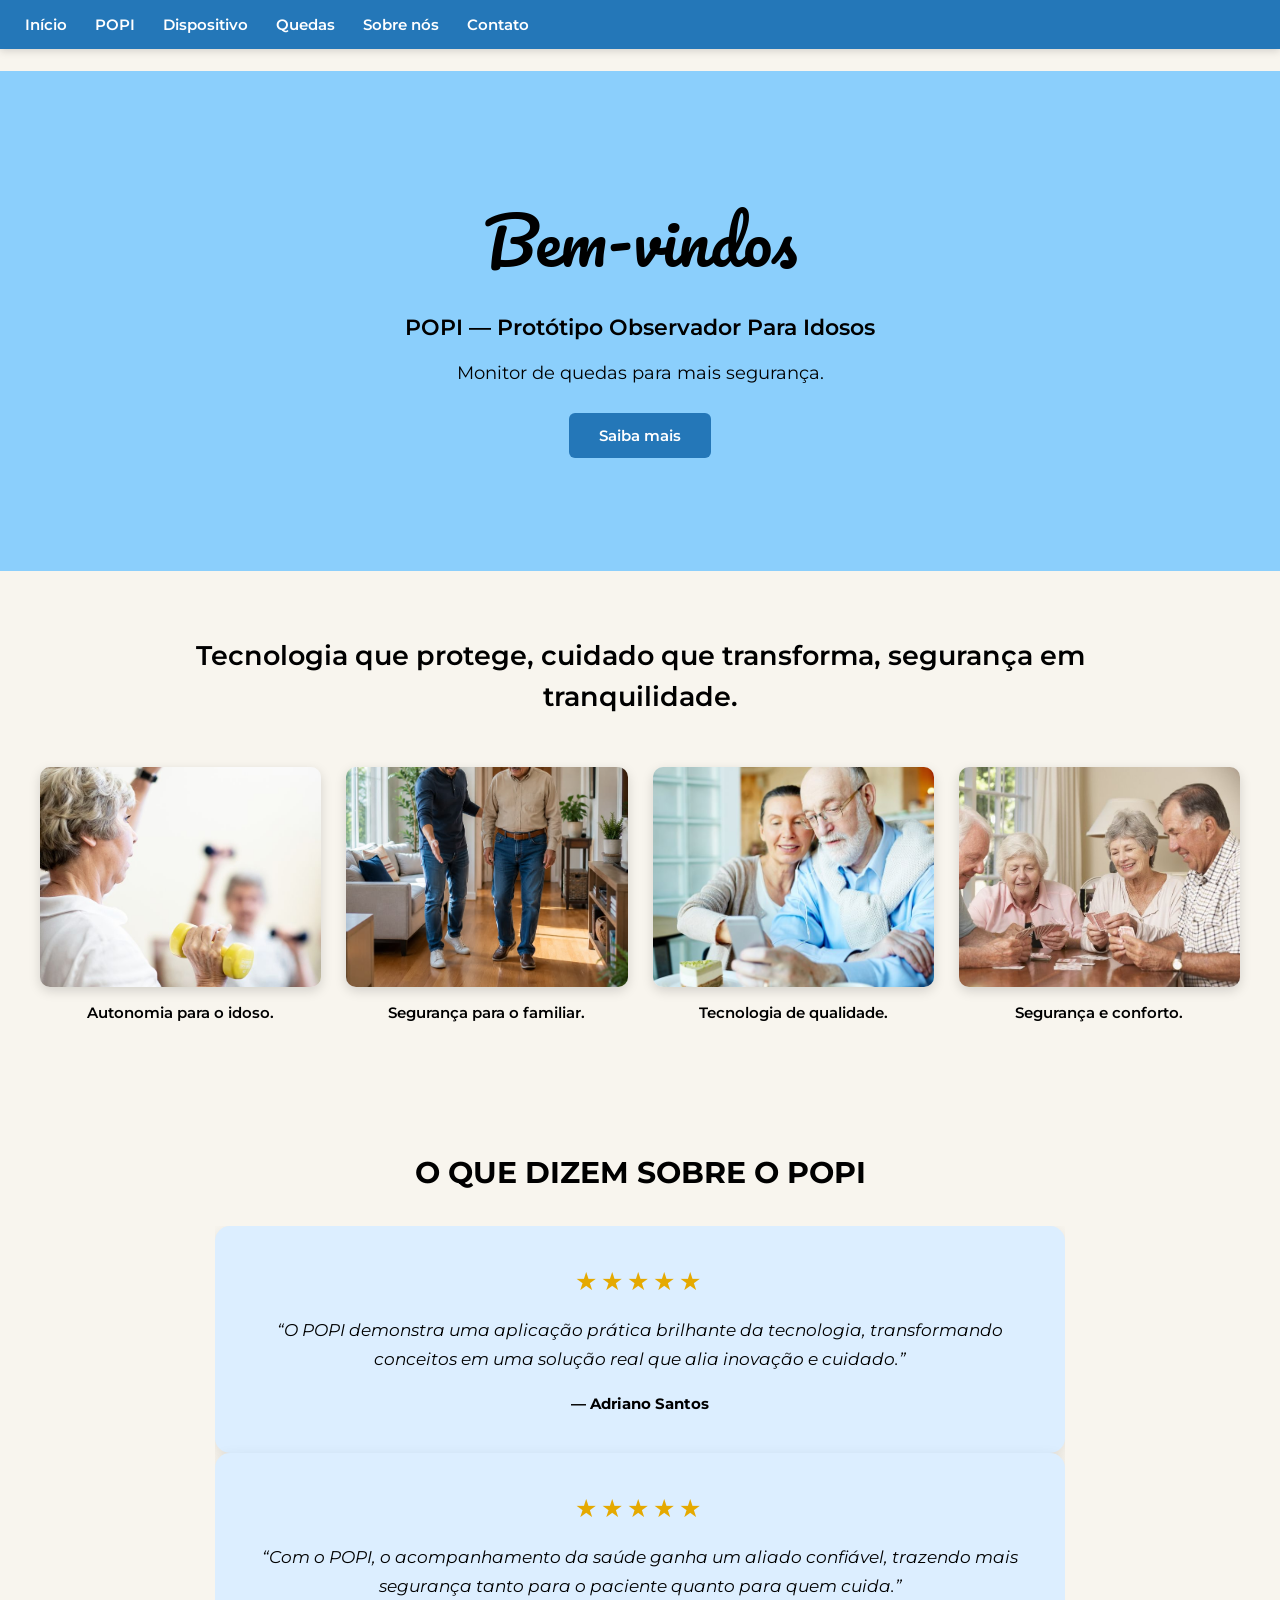
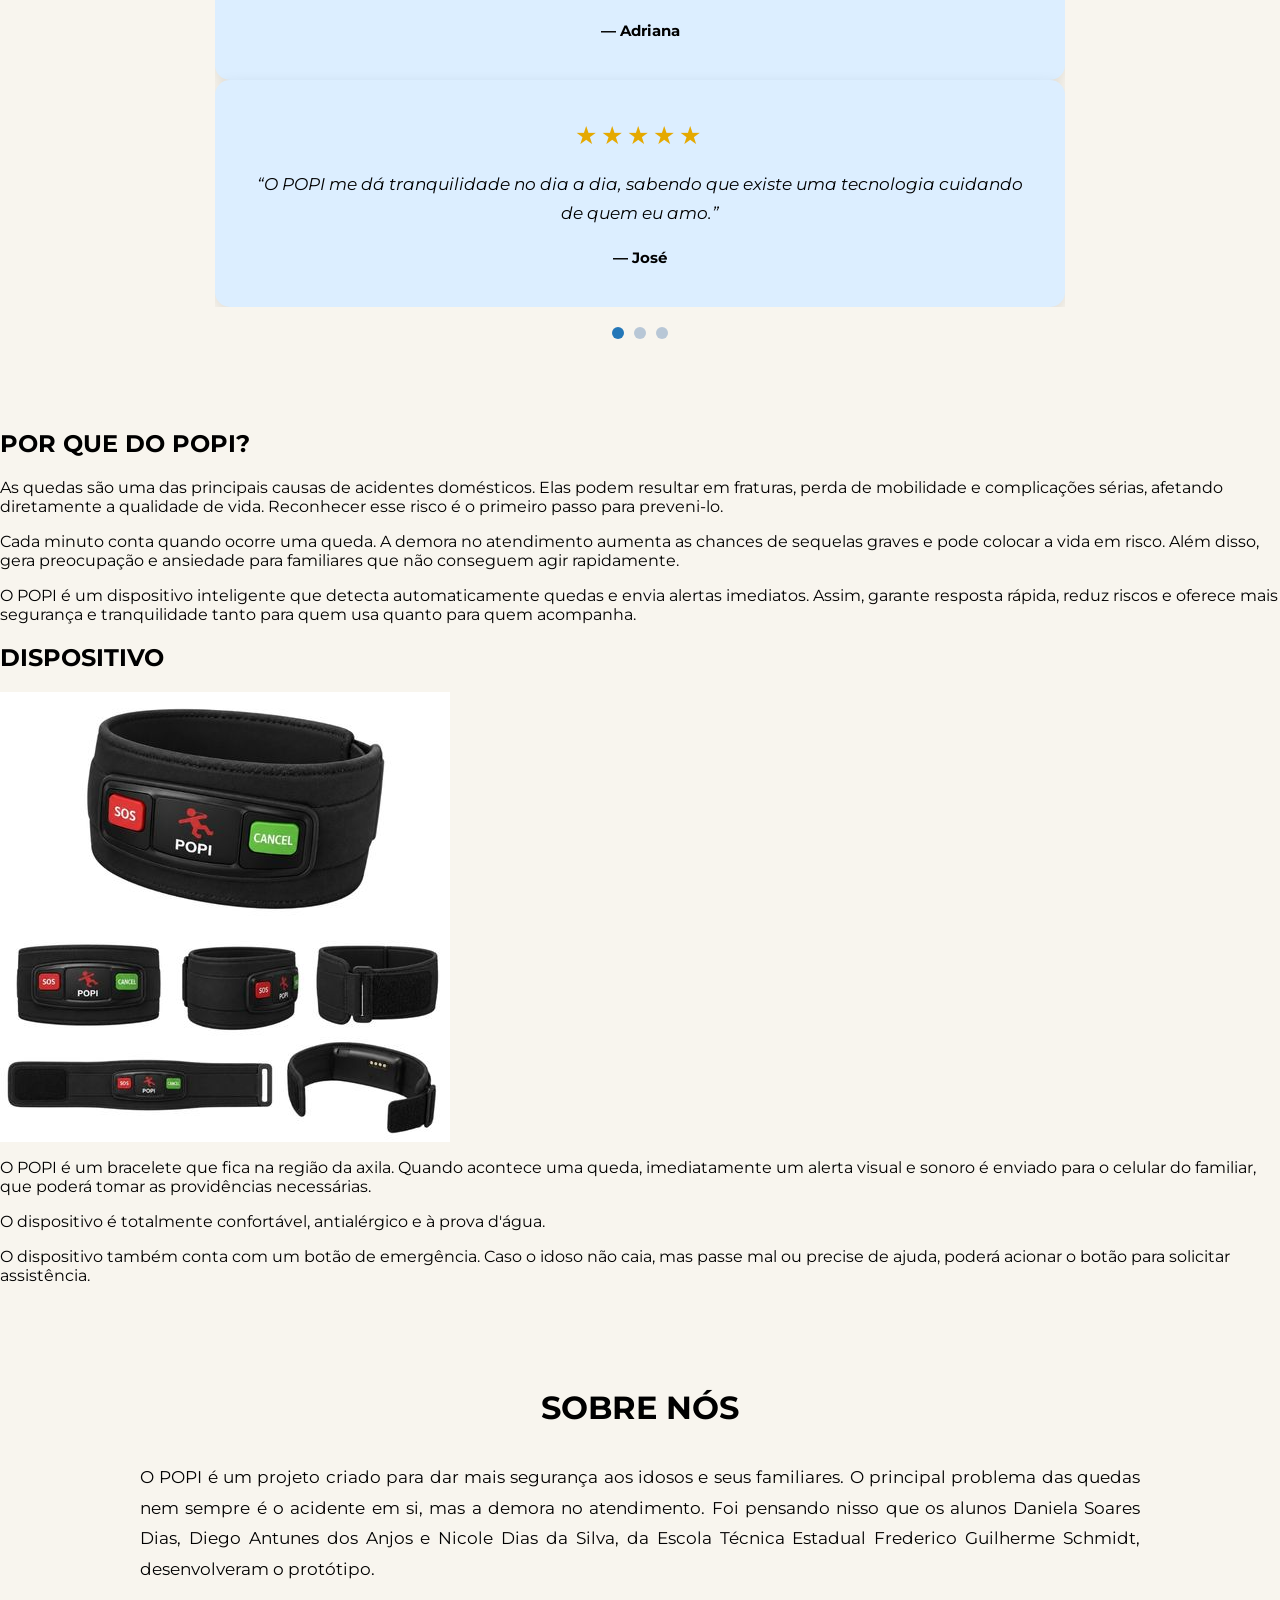
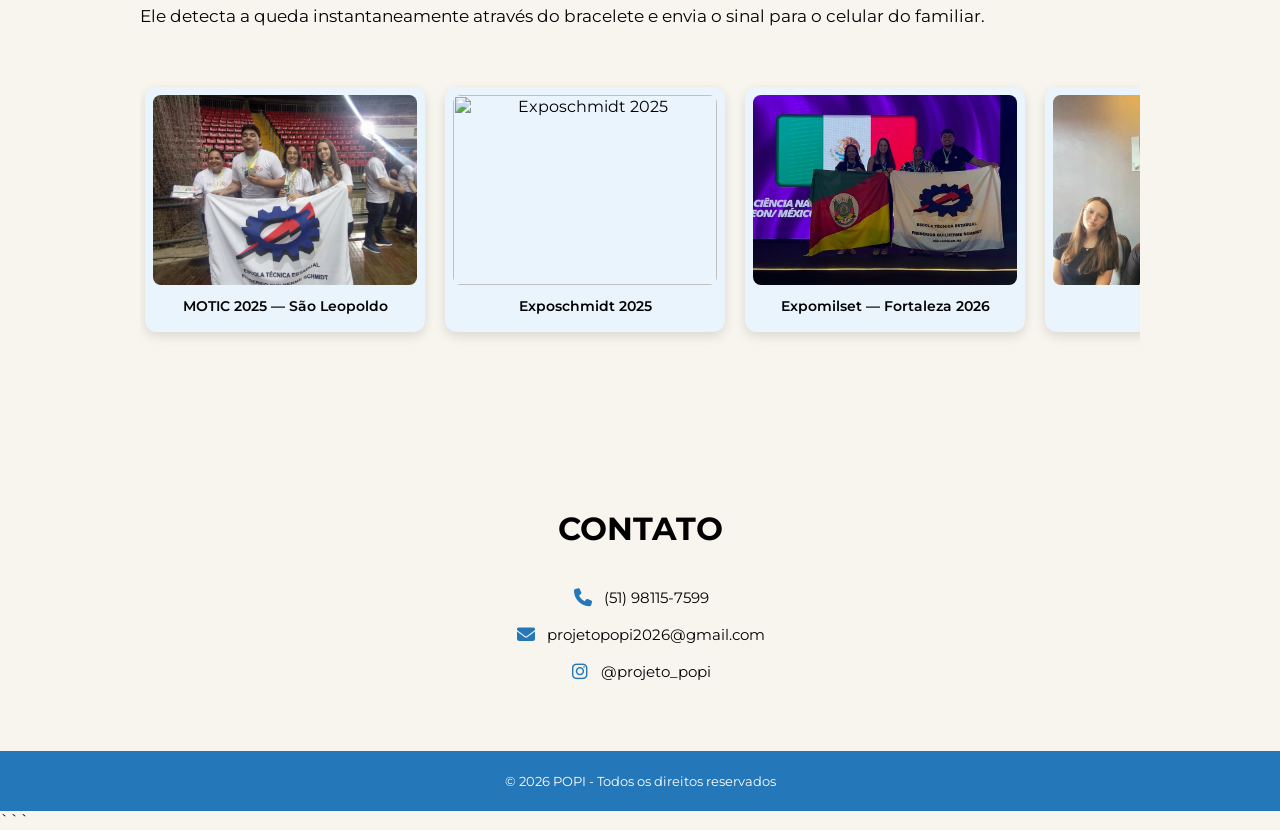
==== index.html @ 6cb7318f "Refactor carrossel styles and structure" ====
```html
<!DOCTYPE html>
<html lang="pt-BR">

<head>

  <meta charset="UTF-8">
  <meta name="viewport" content="width=device-width, initial-scale=1.0">

  <title>POPI - Protótipo Observador Para Idosos</title>

  <!-- FONTES -->
  <link rel="preconnect" href="https://fonts.googleapis.com">
  <link rel="preconnect" href="https://fonts.gstatic.com" crossorigin>

  <link
    href="https://fonts.googleapis.com/css2?family=Montserrat:wght@400;500;600;700&family=Pacifico&display=swap"
    rel="stylesheet"
  >

  <!-- ÍCONES -->
  <link
    rel="stylesheet"
    href="https://cdnjs.cloudflare.com/ajax/libs/font-awesome/6.5.2/css/all.min.css"
  >

  <style>

    * {
      box-sizing: border-box;
    }

    html {
      scroll-behavior: smooth;
      scroll-padding-top: 70px;
    }

    body {
      margin: 0;
      background-color: #F8F5EE;
      color: #000000;
      font-family: 'Montserrat', sans-serif;
    }

    /* =========================
       CABEÇALHO
       ========================= */

    nav {
      background-color: #2477B8;
      padding: 15px 25px;
      position: fixed;
      top: 0;
      left: 0;
      width: 100%;
      z-index: 1000;
      box-shadow: 0 2px 8px rgba(0,0,0,0.15);
    }

    nav ul {
      list-style: none;
      margin: 0;
      padding: 0;

      display: flex;
      justify-content: flex-start;
      align-items: center;
      gap: 28px;
    }

    nav ul li {
      margin: 0;
    }

    nav ul li a {
      text-decoration: none;
      color: white;
      font-size: 15px;
      font-weight: 600;
      transition: 0.3s;
    }

    nav ul li a:hover {
      opacity: 0.75;
    }

    /* =========================
       HERO
       ========================= */

    
.hero {
    background-color: #8bcffc;
    background-image: none;

    height: 500px;
    width: 100%;

    display: flex;
    justify-content: center;
    align-items: center;

    text-align: center;
    position: relative;

    margin-top: 52px;
}

    .hero-content {
      max-width: 900px;
      padding: 30px;
    }

    .hero h1 {
      margin: 0;

      font-family: 'Pacifico', cursive;
      font-size: 64px;
      font-weight: 400;

      color: #000000;
    }

    .hero .subtitle {
      margin-top: 18px;

      font-size: 22px;
      font-weight: 600;

      color: #000000;
    }

    .hero .description {
      margin-top: 18px;

      font-size: 18px;
      line-height: 1.6;

      color: #000000;
    }
    

    /* =========================
       BOTÃO
       ========================= */

    .btn {
      display: inline-block;

      margin-top: 25px;
      padding: 13px 30px;

      background-color: #2477B8;
      color: white;

      text-decoration: none;
      border-radius: 6px;

      font-size: 15px;
      font-weight: 600;

      transition: 0.3s;
    }

    .btn:hover {
      background-color: #185B8E;
      transform: translateY(-2px);
    }

    /* =========================
       DESTAQUES / POPI
       ========================= */

    .destaques {
      background-color: #F8F5EE;

      padding: 65px 40px 40px;

      text-align: center;
    }

    .destaques-frase {
      max-width: 900px;

      margin: 0 auto 50px;

      font-size: 27px;
      font-weight: 600;

      line-height: 1.5;
    }

    /* =========================
       4 IMAGENS
       ========================= */

    .imagens-container {
      max-width: 1200px;

      margin: 0 auto;

      display: grid;

      grid-template-columns: repeat(4, 1fr);

      gap: 25px;
    }

    .imagem-item {
      text-align: center;
    }

    .imagem-item img {
      width: 100%;
      height: 220px;

      object-fit: cover;
      display: block;

      border-radius: 10px;

      box-shadow: 0 4px 12px rgba(0,0,0,0.15);

      transition: 0.3s;
    }

    .imagem-item img:hover {
      transform: translateY(-4px);
    }

    .imagem-item p {
      margin-top: 15px;

      font-size: 15px;
      font-weight: 600;

      line-height: 1.5;
    }

    
/* =========================
   AVALIAÇÕES
   ========================= */

.avaliacoes {
  background-color: #F8F5EE;
  padding: 50px 20px 70px;
  text-align: center;
}

.avaliacoes-titulo {
  font-size: 30px;
  font-weight: 700;
  margin-bottom: 35px;
}

/* CARROSSEL */

.carrossel {
  max-width: 850px;
  margin: 0 auto;

  display: flex;
  overflow-x: auto;
  overflow-y: hidden;

  scroll-snap-type: x mandatory;
  scroll-behavior: smooth;

  scrollbar-width: none;
}

.carrossel::-webkit-scrollbar {
  display: none;
}

/* CARD */

.avaliacao {
  flex: 0 0 100%;
  min-width: 100%;

  scroll-snap-align: center;

  padding: 40px;

  background-color: #DCEEFF;
  border-radius: 15px;

  box-shadow: 0 5px 15px rgba(0,0,0,0.10);

  box-sizing: border-box;
}

.estrelas {
  font-size: 25px;
  color: #E5A900;
  letter-spacing: 4px;
  margin-bottom: 20px;
}

.avaliacao p {
  margin: 0;
  font-size: 17px;
  line-height: 1.7;
  font-style: italic;
}

.avaliacao strong {
  display: block;
  margin-top: 20px;
  font-size: 15px;
}

/* BOLINHAS */

.indicadores {
  display: flex;
  justify-content: center;
  gap: 10px;
  margin-top: 20px;
}

.indicador {
  width: 12px;
  height: 12px;

  border: 0;
  border-radius: 50%;

  background: #B8C7D6;

  cursor: pointer;
}

.indicador.ativo {
  background: #2477B8;
}
    
/* =========================
   CELULARES
   ========================= */

@media (max-width: 600px) {
  .avaliacoes {
    padding: 35px 12px 50px;
  }

  .avaliacoes-titulo {
    font-size: 24px;
  }

  .carrossel-container {
    padding: 0 35px;
  }

  .avaliacao {
    padding: 25px 15px;
    min-height: 220px;
  }

  .avaliacao p {
    font-size: 15px;
  }

}

    /* =========================
       SOBRE NÓS
       ========================= */

    .sobre-nos {
      padding: 60px 40px 70px;

      text-align: center;
    }

    .sobre-nos h2 {
      margin-bottom: 35px;

      font-size: 32px;
      font-weight: 700;

      text-transform: uppercase;
    }

    .sobre-nos-texto {
      max-width: 1000px;

      margin: 0 auto 45px;

      font-size: 17px;

      line-height: 1.8;

      text-align: justify;
    }

    /* =========================
       FEIRAS
       ========================= */

    .feiras-carrossel {
      max-width: 1000px;

      margin: 0 auto;

      display: flex;

      gap: 20px;

      overflow-x: auto;

      scroll-snap-type: x mandatory;

      scrollbar-width: none;

      padding: 10px 5px 20px;
    }

    .feiras-carrossel::-webkit-scrollbar {
      display: none;
    }

    .feira-item {
      flex: 0 0 280px;

      scroll-snap-align: center;

      background-color: #EAF4FC;

      border-radius: 12px;

      padding: 8px;

      box-shadow: 0 4px 12px rgba(0,0,0,0.12);
    }

    .feira-item img {
      width: 100%;

      height: 190px;

      object-fit: cover;

      border-radius: 8px;
    }

    .feira-item p {
      margin: 12px 5px 8px;

      font-size: 14px;

      font-weight: 600;

      line-height: 1.4;
    }

    /* =========================
       CONTATO
       ========================= */

    .contato {
      padding: 60px 20px 70px;

      text-align: center;
    }

    .contato h2 {
      margin-bottom: 40px;

      font-size: 32px;
      font-weight: 700;

      text-transform: uppercase;
    }

    .contatos-container {
      display: flex;

      flex-direction: column;

      align-items: center;

      justify-content: center;

      gap: 18px;
    }

    .contato-item {
      display: flex;

      align-items: center;

      justify-content: center;

      gap: 10px;

      font-size: 15px;
    }

    .contato-item i {
      width: 22px;

      font-size: 18px;

      color: #2477B8;

      text-align: center;
    }

    .contato-item a {
      color: #000000;

      text-decoration: none;
    }

    .contato-item a:hover {
      color: #2477B8;
    }

    /* =========================
       RODAPÉ
       ========================= */

    footer {
      background-color: #2477B8;

      color: white;

      text-align: center;

      padding: 22px;
    }

    footer p {
      margin: 0;

      font-size: 13px;
    }

    /* =========================
       TABLET
       ========================= */

    @media (max-width: 900px) {

      .imagens-container {
        grid-template-columns: repeat(2, 1fr);
      }

      .porque-container {
        grid-template-columns: 1fr;

        max-width: 750px;
      }

      .dispositivo-container {
        grid-template-columns: 0.9fr 1.1fr;

        gap: 20px;
      }

      .dispositivo-imagem img {
        max-height: 300px;
      }

    }

    /* =========================
       CELULAR
       ========================= */

    @media (max-width: 600px) {

      nav {
        padding: 12px 8px;
      }

      nav ul {
        justify-content: center;

        flex-wrap: wrap;

        gap: 8px 13px;
      }

      nav ul li a {
        font-size: 11px;
      }

      .hero {
        height: 450px;

        margin-top: 70px;
      }

      .hero h1 {
        font-size: 42px;
      }

      .hero .subtitle {
        font-size: 17px;
      }

      .hero .description {
        font-size: 15px;
      }

      .destaques {
        padding: 50px 20px 40px;
      }

      .destaques-frase {
        font-size: 21px;

        margin-bottom: 35px;
      }

      .imagens-container {
        grid-template-columns: 1fr;

        gap: 35px;
      }

      .imagem-item img {
        height: 230px;
      }

      .avaliacoes {
        padding: 30px 15px 60px;
      }

      .avaliacao {
        padding: 30px 20px;

        min-height: 280px;
      }

      .avaliacao p {
        font-size: 15px;
      }

      .porque-popi {
        padding: 50px 20px 60px;
      }

      .porque-popi h2 {
        font-size: 26px;
      }

      .dispositivo {
        padding: 45px 15px 60px;
      }

      .dispositivo h2 {
        font-size: 26px;

        margin-bottom: 30px;
      }

      .dispositivo-container {
        grid-template-columns: 0.85fr 1.15fr;

        gap: 12px;

        align-items: center;
      }

      .dispositivo-imagem img {
        max-height: 220px;
      }

      .dispositivo-texto {
        font-size: 11px;

        line-height: 1.5;
      }

      .sobre-nos {
        padding: 50px 20px 60px;
      }

      .sobre-nos h2 {
        font-size: 26px;
      }

      .sobre-nos-texto {
        font-size: 14px;

        text-align: left;
      }

      .feira-item {
        flex: 0 0 230px;
      }

      .feira-item img {
        height: 155px;
      }

      .contato h2 {
        font-size: 26px;
      }

    }

  </style>

</head>


<body>


  <!-- =========================
       CABEÇALHO
       ========================= -->

  <nav>

    <ul>

      <li>
        <a href="index.html#inicio">Início</a>
      </li>

      <li>
        <a href="index.html#popi">POPI</a>
      </li>

      <li>
        <a href="index.html#dispositivo">Dispositivo</a>
      </li>

      <li>
        <a href="quedas.html">Quedas</a>
      </li>

      <li>
        <a href="index.html#sobre">Sobre nós</a>
      </li>

      <li>
        <a href="index.html#contato">Contato</a>
      </li>

    </ul>

  </nav>


  <!-- =========================
       INÍCIO
       ========================= -->

  <section class="hero" id="inicio">

    <div class="hero-content">

      <h1>
        Bem-vindos
      </h1>

      <div class="subtitle">
        POPI — Protótipo Observador Para Idosos
      </div>

      <div class="description">
        Monitor de quedas para mais segurança.
      </div>

     <a href="quedas.html" class="btn">
  Saiba mais
</a>

    </div>

  </section>


  <!-- =========================
       POPI
       ========================= -->

  <section class="destaques" id="popi">

    <div class="destaques-frase">

      Tecnologia que protege, cuidado que transforma,
      segurança em tranquilidade.

    </div>


    <div class="imagens-container">


      <div class="imagem-item">

        <img
          src="autonomia-idoso.jpg"
          alt="Autonomia para o idoso"
        >

        <p>
          Autonomia para o idoso.
        </p>

      </div>


      <div class="imagem-item">

        <img
          src="seguranca-familiar.jpg"
          alt="Segurança para o familiar"
        >

        <p>
          Segurança para o familiar.
        </p>

      </div>


      <div class="imagem-item">

        <img
          src="tecnologia-qualidade.jpg"
          alt="Tecnologia de qualidade"
        >

        <p>
          Tecnologia de qualidade.
        </p>

      </div>


      <div class="imagem-item">

        <img
          src="seguranca-conforto.jpg"
          alt="Segurança e conforto"
        >

        <p>
          Segurança e conforto.
        </p>

      </div>

    </div>

  </section>

  <!-- =========================
     AVALIAÇÕES
     ========================= -->

<section class="avaliacoes">

  <h2 class="avaliacoes-titulo">
    O QUE DIZEM SOBRE O POPI
  </h2>


  <div class="carrossel" id="carrosselAvaliacoes">
    
<div class="carrossel-container">


    <!-- COMENTÁRIO 1 -->

    <div class="avaliacao">

      <div class="estrelas">
        ★★★★★
      </div>

      <p>
        “O POPI demonstra uma aplicação prática brilhante
        da tecnologia, transformando conceitos em uma solução
        real que alia inovação e cuidado.”
      </p>

      <strong>
        — Adriano Santos
      </strong>

    </div>


    <!-- COMENTÁRIO 2 -->

    <div class="avaliacao">

      <div class="estrelas">
        ★★★★★
      </div>

      <p>
        “Com o POPI, o acompanhamento da saúde ganha um
        aliado confiável, trazendo mais segurança tanto para
        o paciente quanto para quem cuida.”
      </p>

      <strong>
        — Adriana
      </strong>

    </div>


    <!-- COMENTÁRIO 3 -->

    <div class="avaliacao">

      <div class="estrelas">
        ★★★★★
      </div>

      <p>
        “O POPI me dá tranquilidade no dia a dia, sabendo
        que existe uma tecnologia cuidando de quem eu amo.”
      </p>

      <strong>
        — José
      </strong>

    </div>


  </div>
    

</div>


  <!-- BOLINHAS -->

  <div class="indicadores">

    <button class="indicador ativo" data-slide="0"></button>

    <button class="indicador" data-slide="1"></button>

    <button class="indicador" data-slide="2"></button>

  </div>


</section>


  <!-- =========================
       POR QUE DO POPI?
       ========================= -->

  <section class="porque-popi">

    <h2>
      POR QUE DO POPI?
    </h2>


    <div class="porque-container">


      <div class="porque-item">

        <p>
          As quedas são uma das principais causas de acidentes
          domésticos. Elas podem resultar em fraturas, perda de
          mobilidade e complicações sérias, afetando diretamente
          a qualidade de vida. Reconhecer esse risco é o primeiro
          passo para preveni-lo.
        </p>

      </div>


      <div class="porque-item">

        <p>
          Cada minuto conta quando ocorre uma queda. A demora
          no atendimento aumenta as chances de sequelas graves
          e pode colocar a vida em risco. Além disso, gera
          preocupação e ansiedade para familiares que não
          conseguem agir rapidamente.
        </p>

      </div>


      <div class="porque-item">

        <p>
          O POPI é um dispositivo inteligente que detecta
          automaticamente quedas e envia alertas imediatos.
          Assim, garante resposta rápida, reduz riscos e oferece
          mais segurança e tranquilidade tanto para quem usa
          quanto para quem acompanha.
        </p>

      </div>


    </div>

  </section>


  <!-- =========================
       DISPOSITIVO
       ========================= -->

  <section class="dispositivo" id="dispositivo">

    <h2>
      DISPOSITIVO
    </h2>


    <div class="dispositivo-container">


      <div class="dispositivo-imagem">

        <img
          src="POPI - Protótipo Observador para Idosos .jpg"
          alt="Protótipo POPI"
        >

      </div>


      <div class="dispositivo-texto">

        <p>
          O POPI é um bracelete que fica na região da axila.
          Quando acontece uma queda, imediatamente um alerta
          visual e sonoro é enviado para o celular do familiar,
          que poderá tomar as providências necessárias.
        </p>

        <p>
          O dispositivo é totalmente confortável, antialérgico
          e à prova d'água.
        </p>

        <p>
          O dispositivo também conta com um botão de emergência.
          Caso o idoso não caia, mas passe mal ou precise de ajuda,
          poderá acionar o botão para solicitar assistência.
        </p>

      </div>

    </div>

  </section>


  <!-- =========================
       SOBRE NÓS
       ========================= -->

  <section class="sobre-nos" id="sobre">

    <h2>
      SOBRE NÓS
    </h2>


    <div class="sobre-nos-texto">

      <p>
        O POPI é um projeto criado para dar mais segurança aos
        idosos e seus familiares. O principal problema das quedas
        nem sempre é o acidente em si, mas a demora no atendimento.
        Foi pensando nisso que os alunos Daniela Soares Dias,
        Diego Antunes dos Anjos e Nicole Dias da Silva, da Escola
        Técnica Estadual Frederico Guilherme Schmidt, desenvolveram
        o protótipo.
      </p>


      <p>
        Ele detecta a queda instantaneamente através do bracelete
        e envia o sinal para o celular do familiar.
      </p>

    </div>


    <!-- CARROSSEL DAS FEIRAS -->

    <div class="feiras-carrossel">


      <div class="feira-item">

        <img
          src="motic-2025.jpg"
          alt="MOTIC 2025 São Leopoldo"
        >

        <p>
          MOTIC 2025 — São Leopoldo
        </p>

      </div>


      <div class="feira-item">

        <img
          src="exposchimidt-2025.jpg"
          alt="Exposchmidt 2025"
        >

        <p>
          Exposchmidt 2025
        </p>

      </div>


      <div class="feira-item">

        <img
          src="expomilset-fortaleza-2026.jpg"
          alt="Expomilset Fortaleza 2026"
        >

        <p>
          Expomilset — Fortaleza 2026
        </p>

      </div>


      <div class="feira-item">

        <img
          src="ibtec"
          alt="IBTEC"
        >

        <p>
          IBTEC
        </p>

      </div>


      <div class="feira-item">

        <img
          src="pre-incubacao-liberato.jpg"
          alt="Pré-incubação Liberato 2026"
        >

        <p>
          Pré-incubação Liberato 2026
        </p>

      </div>


    </div>

  </section>


  <!-- =========================
       CONTATO
       ========================= -->

  <section class="contato" id="contato">

    <h2>
      CONTATO
    </h2>


    <div class="contatos-container">


      <div class="contato-item">

        <i class="fa-solid fa-phone"></i>

        <a href="tel:+5551981157599">
          (51) 98115-7599
        </a>

      </div>


      <div class="contato-item">

        <i class="fa-solid fa-envelope"></i>

        <a href="mailto:projetopopi2026@gmail.com">
          projetopopi2026@gmail.com
        </a>

      </div>


      <div class="contato-item">

        <i class="fa-brands fa-instagram"></i>

        <a
          href="https://www.instagram.com/projeto_popi/"
          target="_blank"
        >
          @projeto_popi
        </a>

      </div>


    </div>

  </section>


  <!-- =========================
       RODAPÉ
       ========================= -->

  <footer>

    <p>
      &copy; 2026 POPI - Todos os direitos reservados
    </p>

  </footer>
<script>

const carrossel = document.getElementById("carrosselAvaliacoes");

const indicadores = document.querySelectorAll(".indicador");


// ========================================
// QUANDO CLICAR NAS BOLINHAS
// ========================================

indicadores.forEach((indicador) => {

  indicador.addEventListener("click", () => {

    const numeroSlide = Number(indicador.dataset.slide);

    const larguraSlide = carrossel.clientWidth;

    carrossel.scrollTo({

      left: numeroSlide * larguraSlide,

      behavior: "smooth"

    });

  });

});


// ========================================
// QUANDO ARRASTAR O CARROSSEL
// ========================================

carrossel.addEventListener("scroll", () => {

  const larguraSlide = carrossel.clientWidth;

  const slideAtual = Math.round(
    carrossel.scrollLeft / larguraSlide
  );


  indicadores.forEach((indicador, index) => {

    indicador.classList.toggle(
      "ativo",
      index === slideAtual
    );

  });

});

</script>

</body>

</html>
```
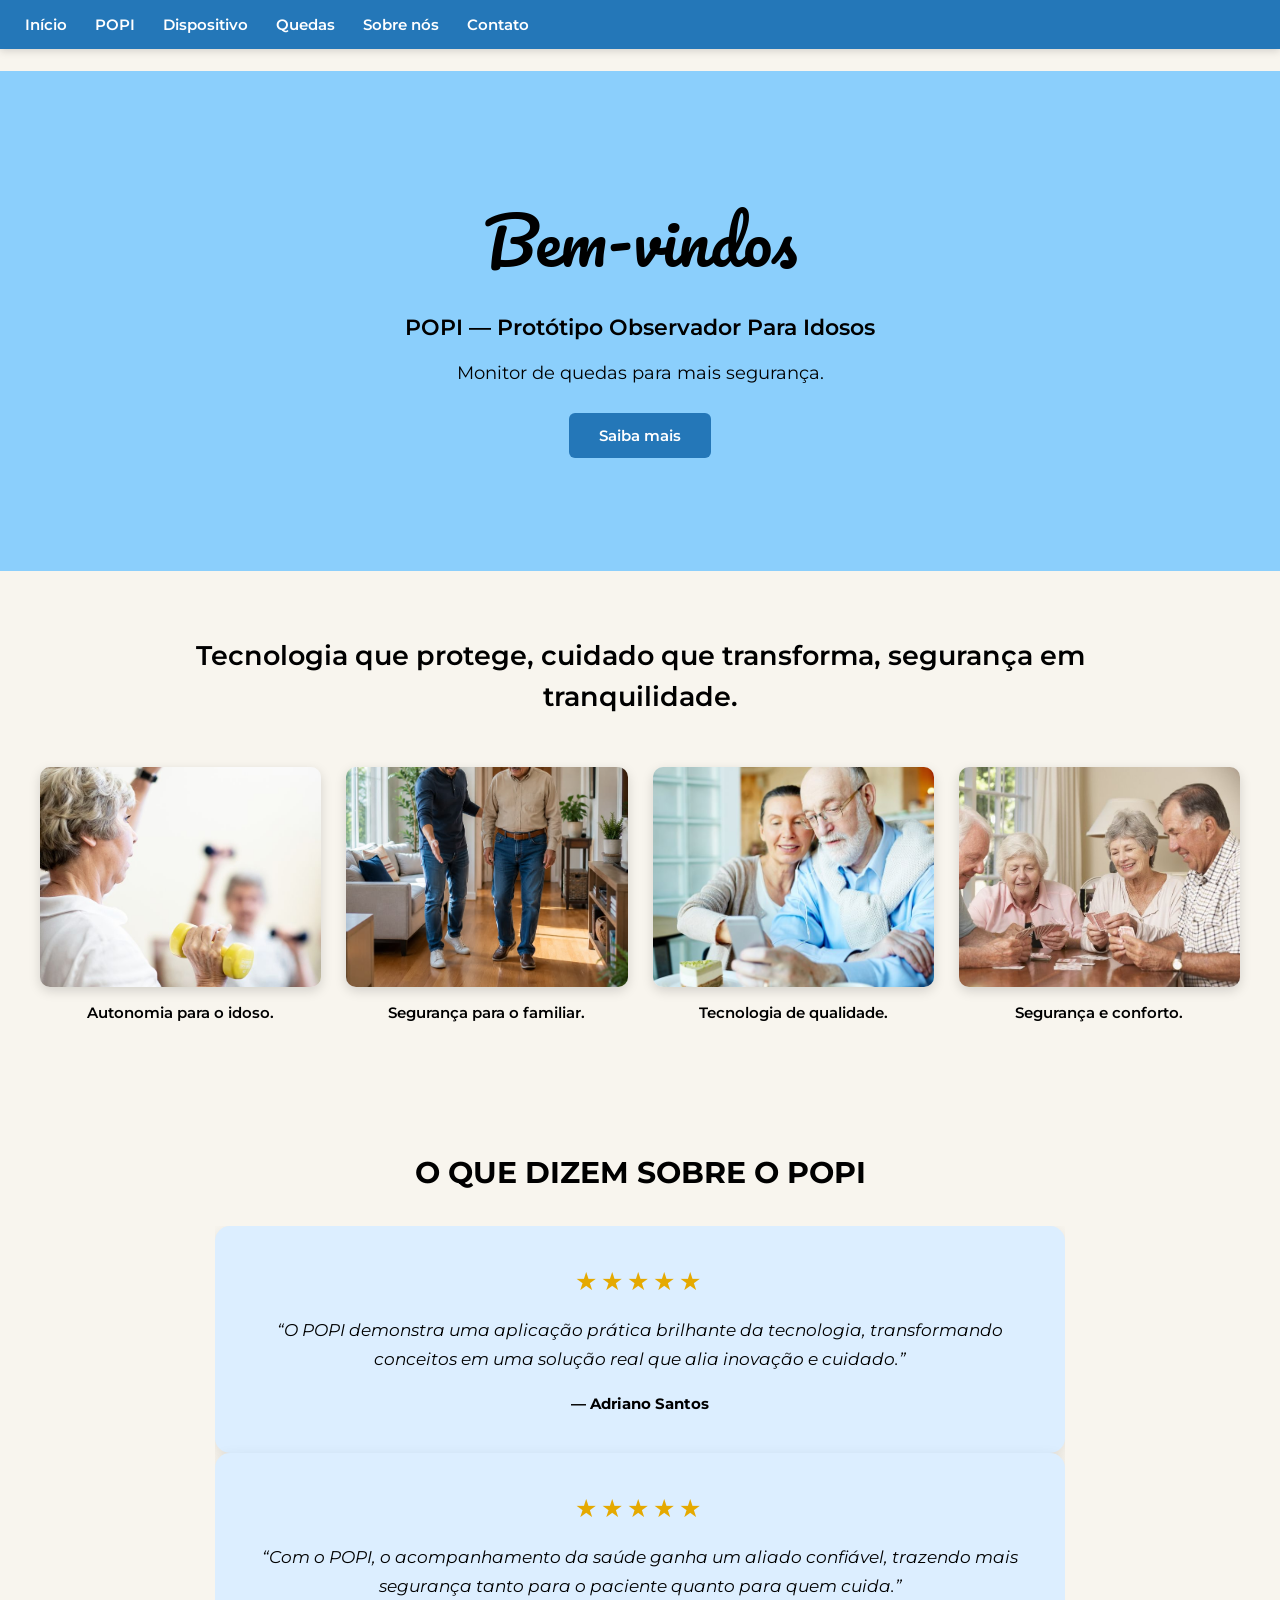
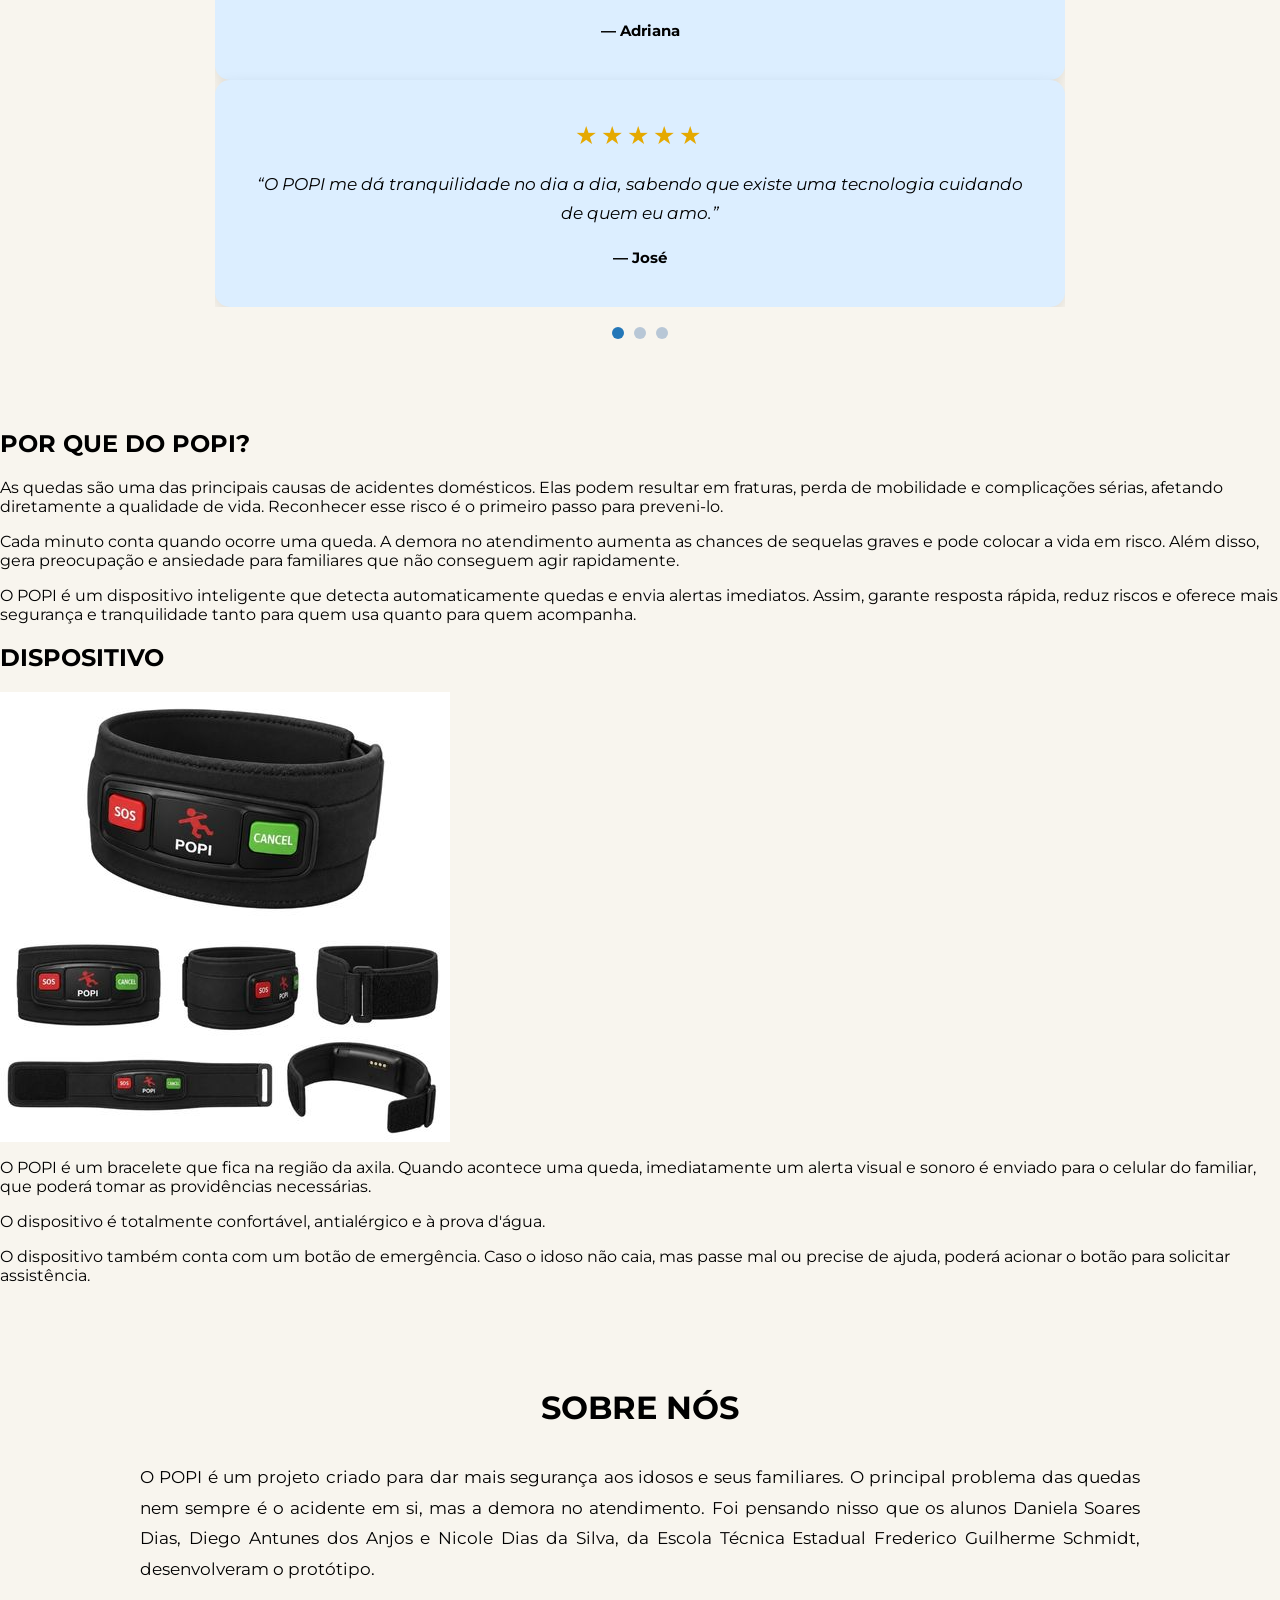
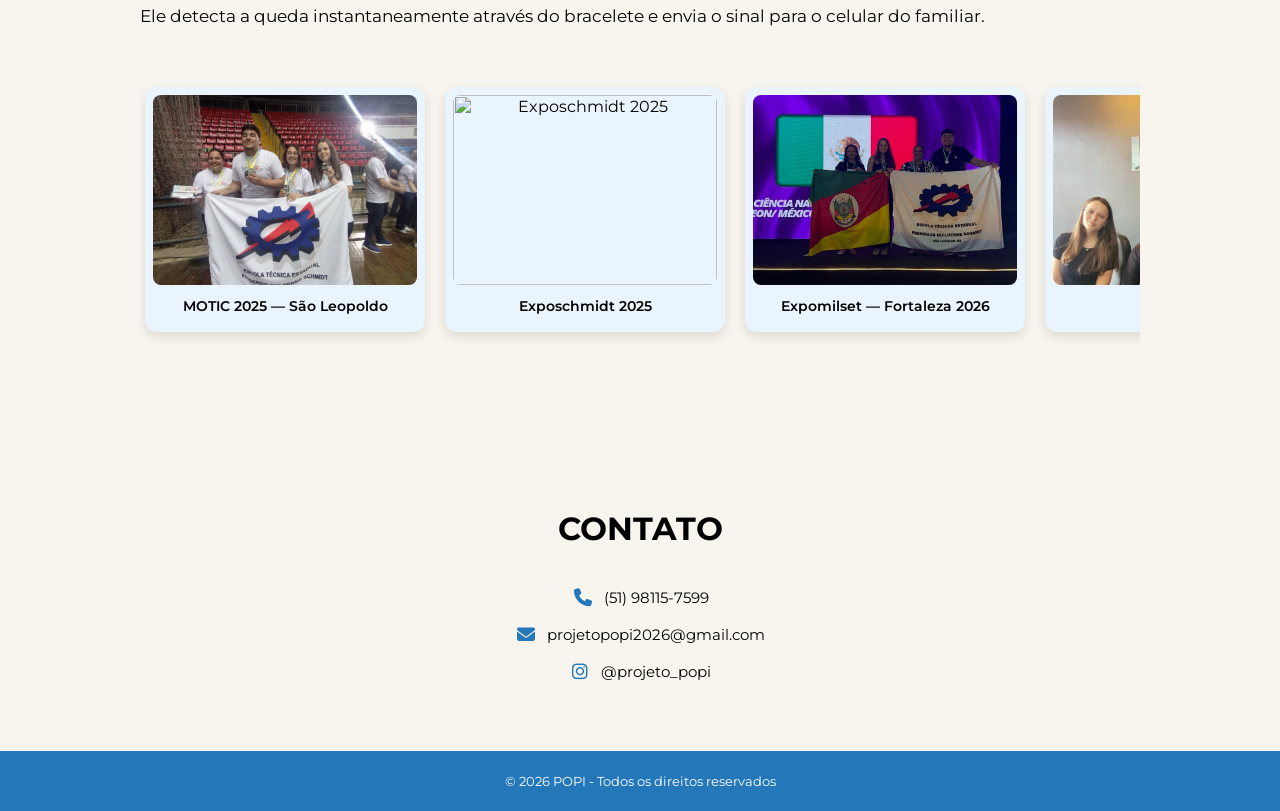
==== commit 68562db6: "Refactor carousel scroll event handling" ====
--- a/index.html
+++ b/index.html
@@ -1274,33 +1274,49 @@
 });
 
 
-// ========================================
-// QUANDO ARRASTAR O CARROSSEL
-// ========================================
+<script>
+
+const carrossel =
+document.getElementById("carrosselAvaliacoes");
+
+const indicadores =
+document.querySelectorAll(".indicador");
+
+indicadores.forEach((indicador) => {
+
+    indicador.addEventListener("click", () => {
+
+        const slide =
+        Number(indicador.dataset.slide);
+
+        carrossel.scrollTo({
+
+            left: slide * carrossel.clientWidth,
+
+            behavior: "smooth"
+
+        });
+
+    });
+
+});
 
 carrossel.addEventListener("scroll", () => {
 
-  const larguraSlide = carrossel.clientWidth;
-
-  const slideAtual = Math.round(
-    carrossel.scrollLeft / larguraSlide
-  );
-
-
-  indicadores.forEach((indicador, index) => {
-
-    indicador.classList.toggle(
-      "ativo",
-      index === slideAtual
+    const atual = Math.round(
+        carrossel.scrollLeft /
+        carrossel.clientWidth
     );
 
-  });
+    indicadores.forEach((indicador, index) => {
+
+        indicador.classList.toggle(
+            "ativo",
+            atual === index
+        );
+
+    });
 
 });
 
 </script>
-
-</body>
-
-</html>
-```
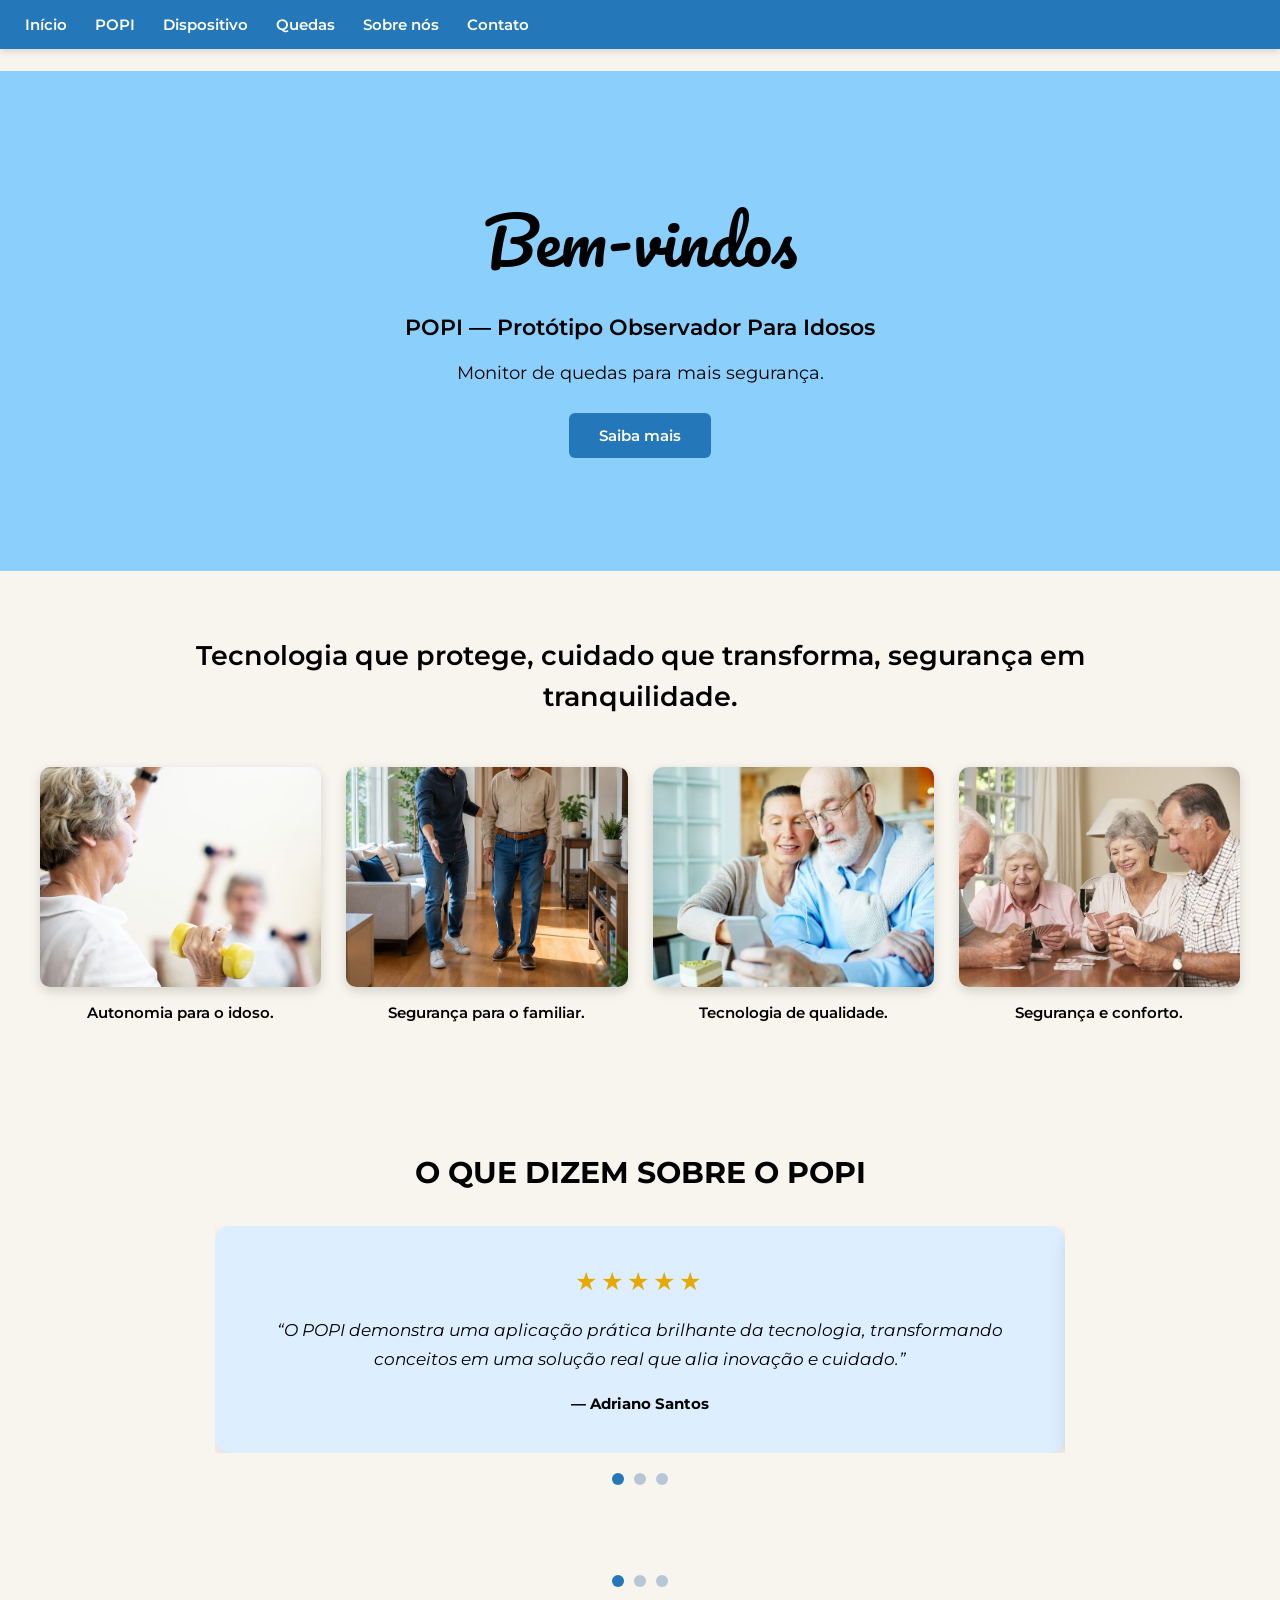
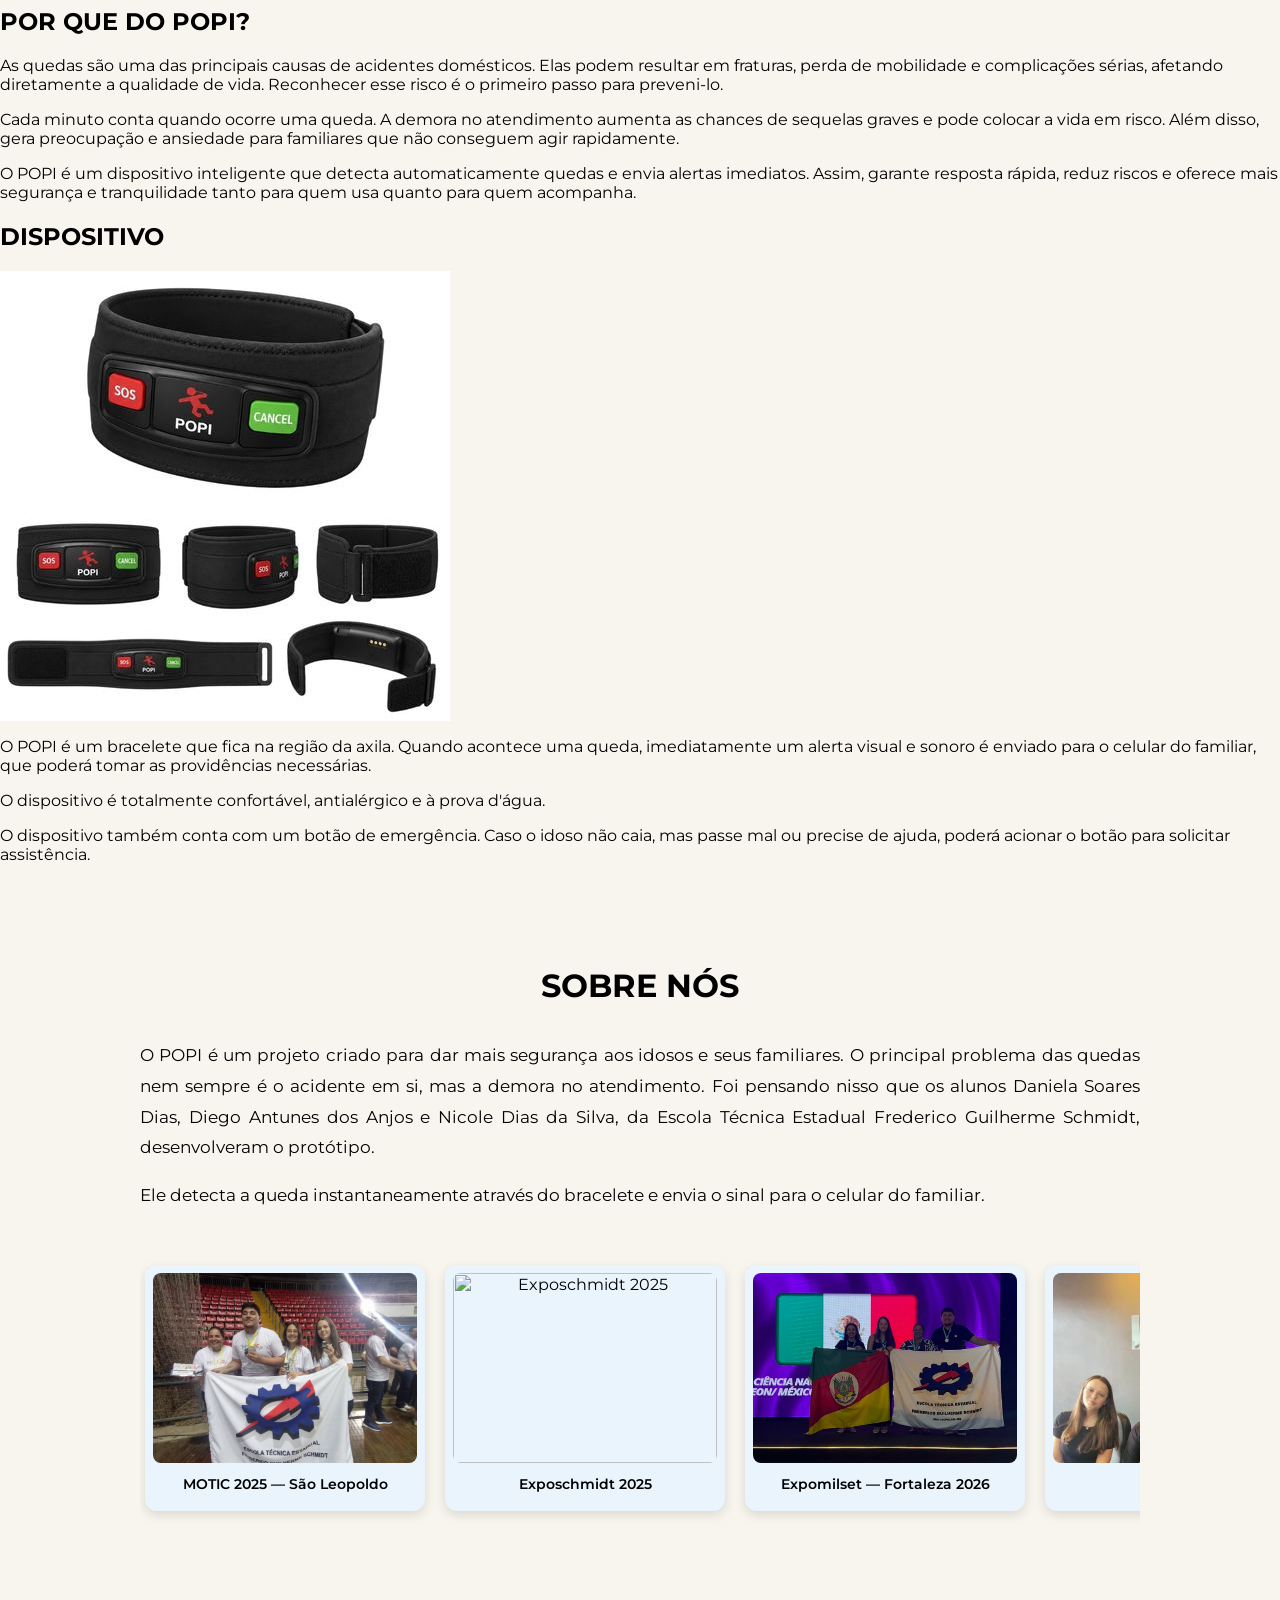
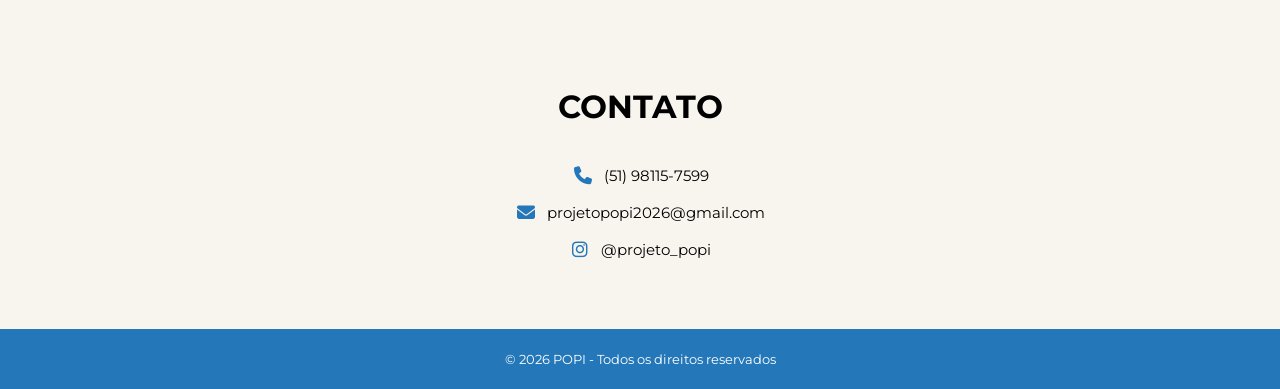
==== commit 374539c9: "Update index.html" ====
--- a/index.html
+++ b/index.html
@@ -865,13 +865,7 @@
     O QUE DIZEM SOBRE O POPI
   </h2>
 
-
   <div class="carrossel" id="carrosselAvaliacoes">
-    
-<div class="carrossel-container">
-
-
-    <!-- COMENTÁRIO 1 -->
 
     <div class="avaliacao">
 
@@ -891,9 +885,6 @@
 
     </div>
 
-
-    <!-- COMENTÁRIO 2 -->
-
     <div class="avaliacao">
 
       <div class="estrelas">
@@ -912,9 +903,6 @@
 
     </div>
 
-
-    <!-- COMENTÁRIO 3 -->
-
     <div class="avaliacao">
 
       <div class="estrelas">
@@ -932,12 +920,19 @@
 
     </div>
 
-
   </div>
-    
-
-</div>
-
+
+  <div class="indicadores">
+
+    <button class="indicador ativo" data-slide="0"></button>
+
+    <button class="indicador" data-slide="1"></button>
+
+    <button class="indicador" data-slide="2"></button>
+
+  </div>
+
+</section>
 
   <!-- BOLINHAS -->
 
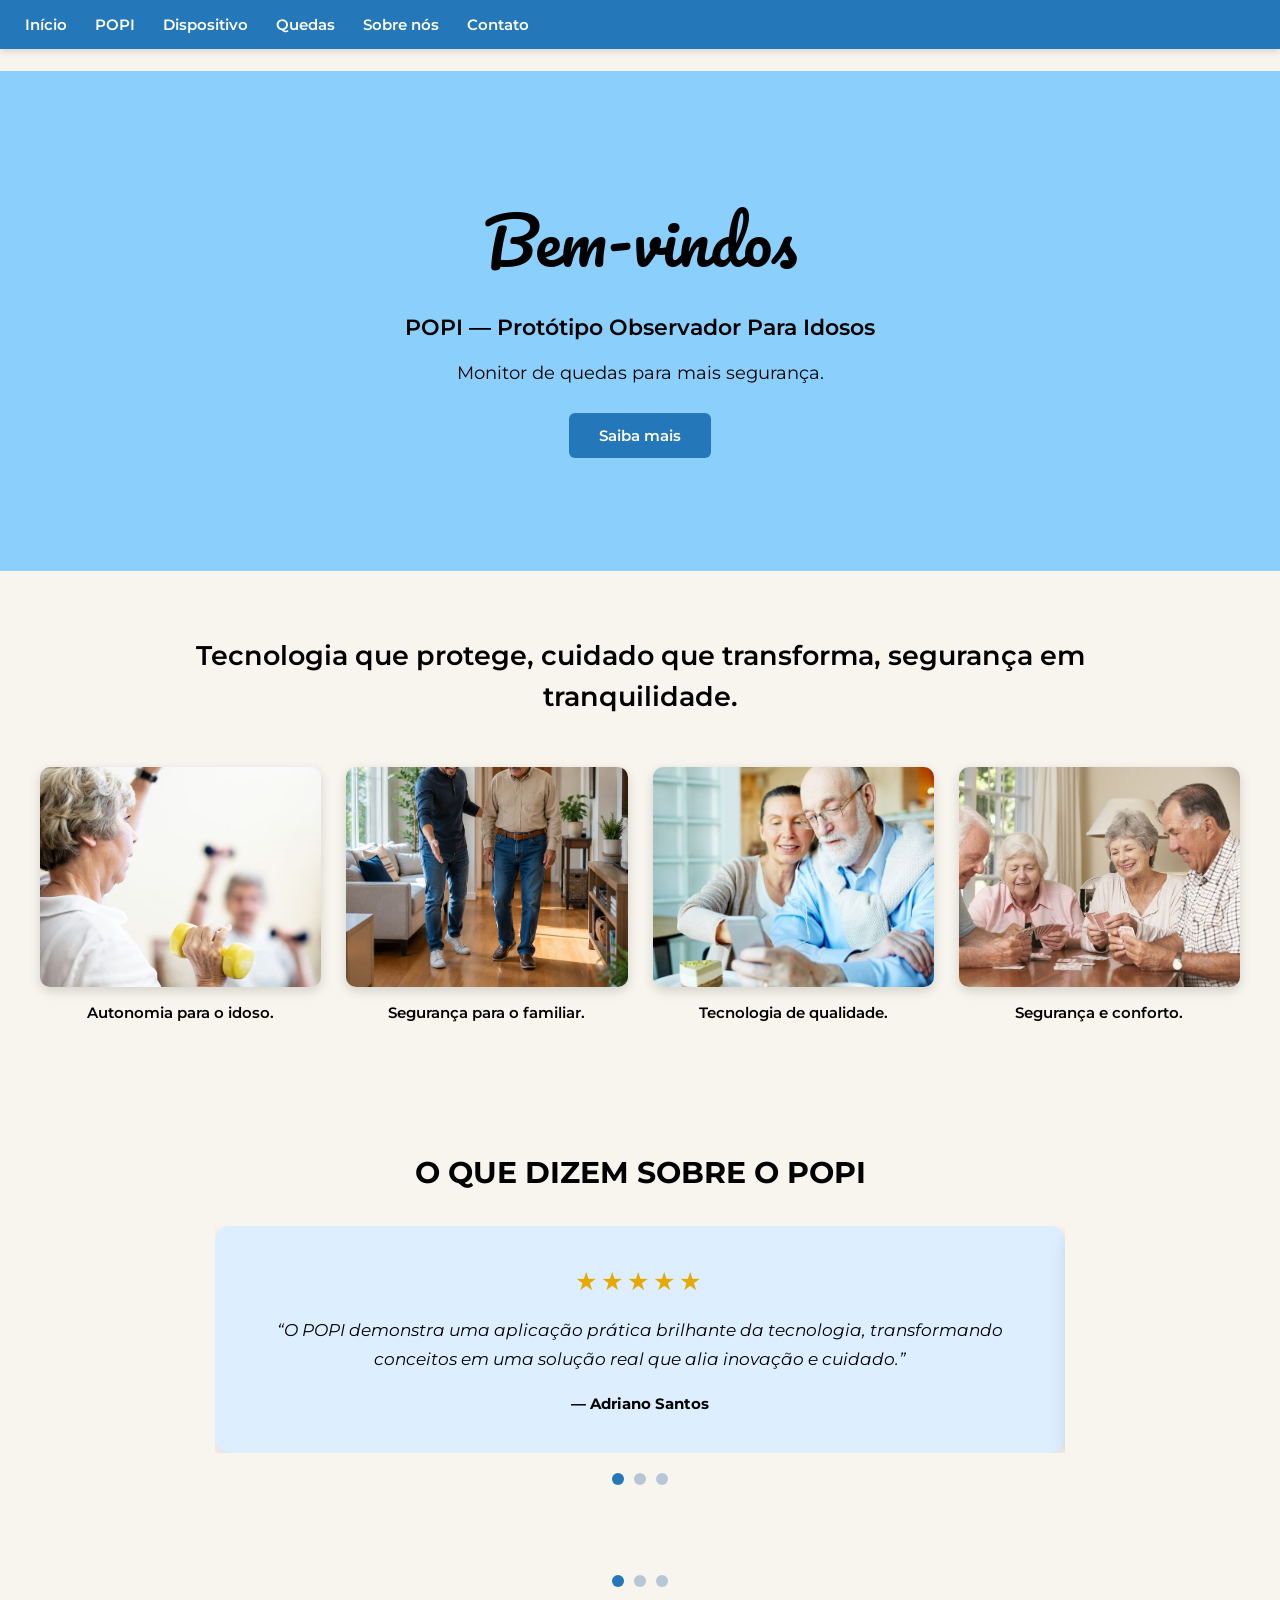
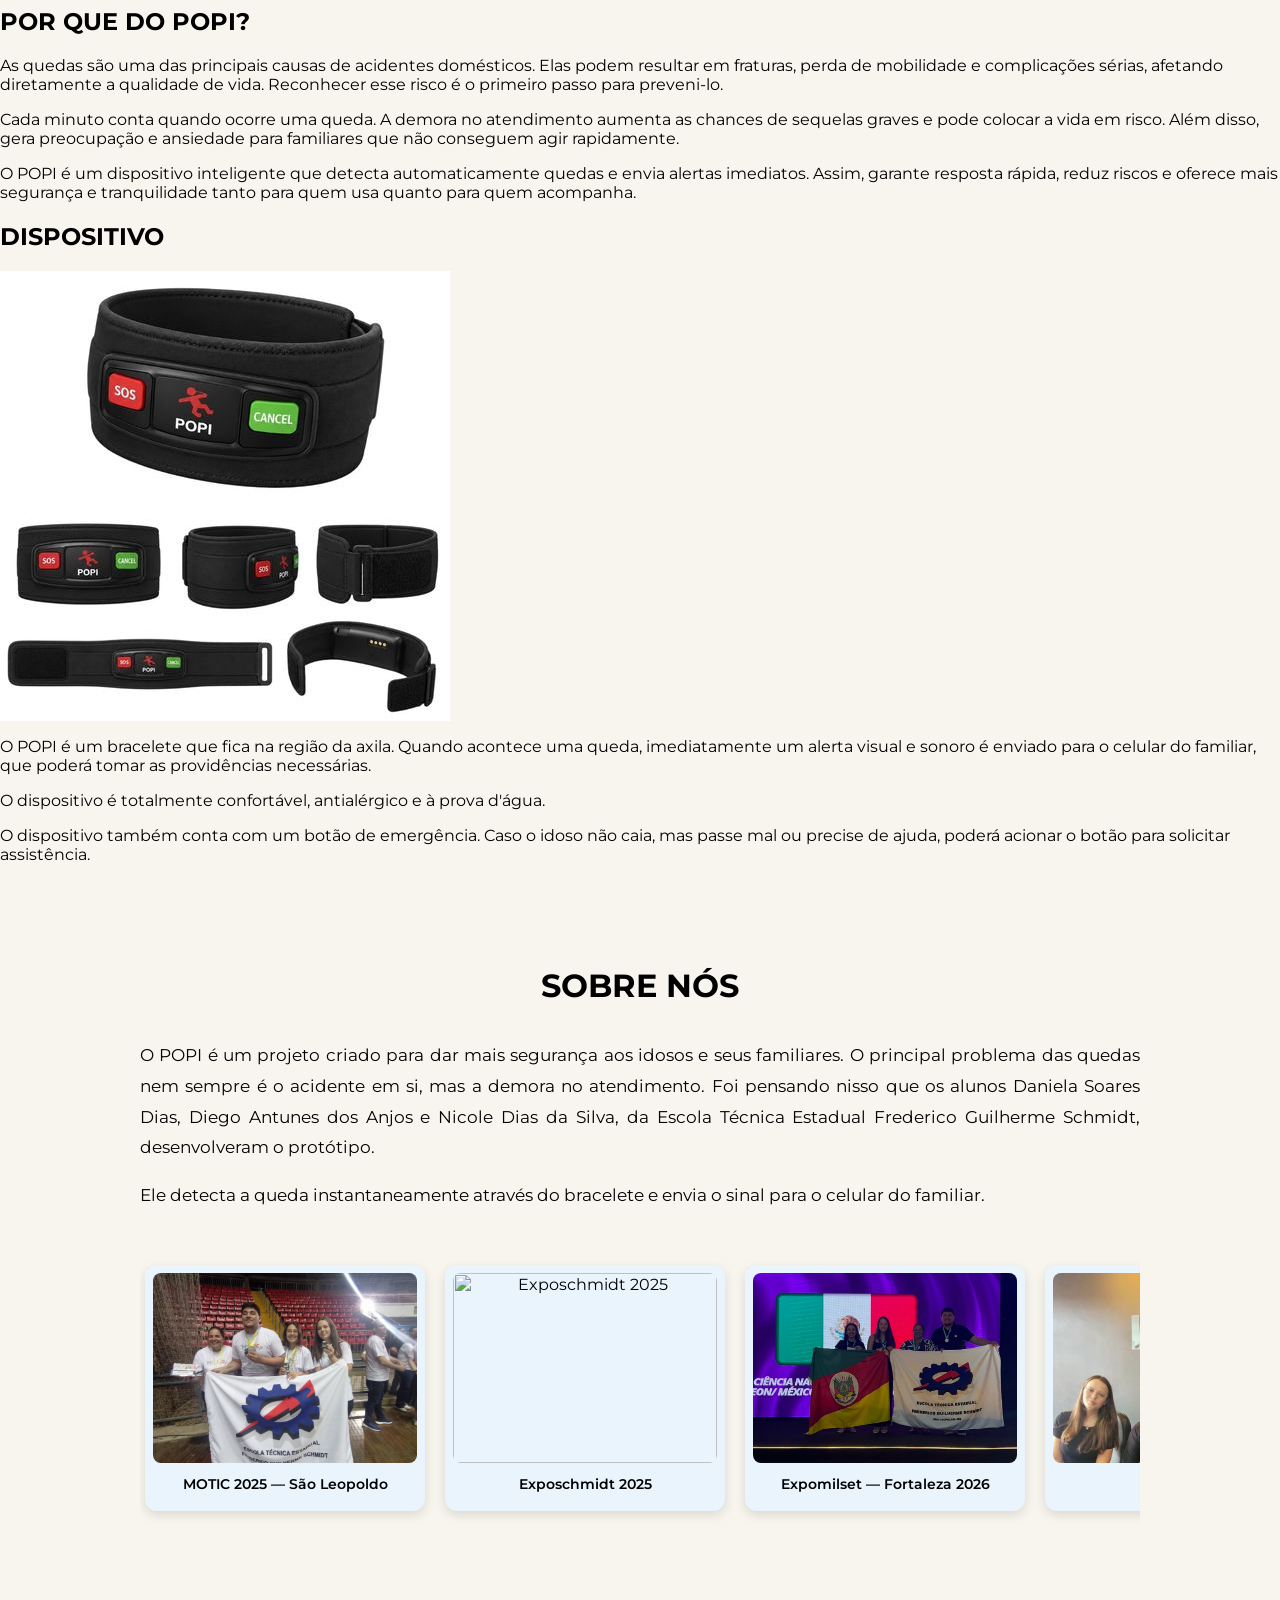
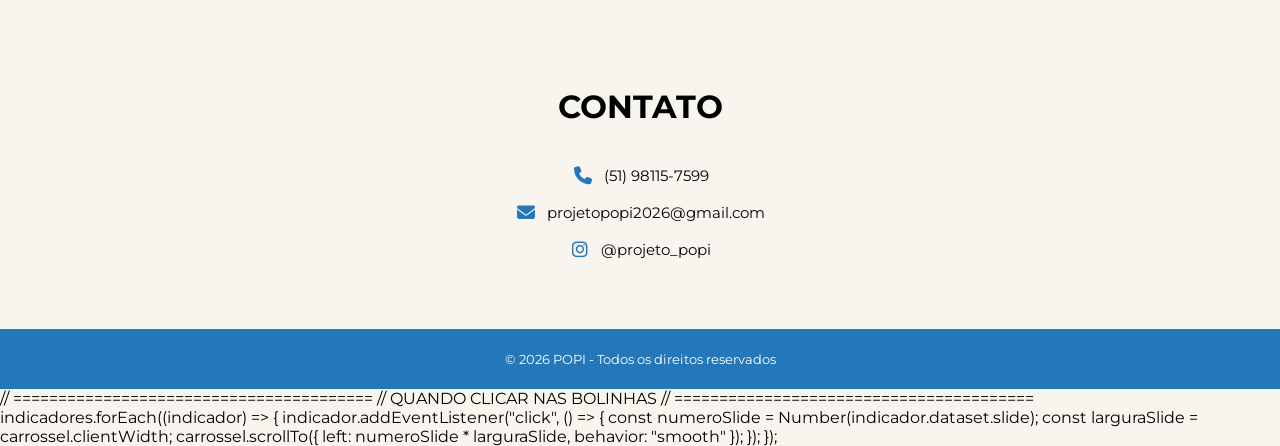
==== commit 3bcb0e32: "Refactor carousel script for improved readability" ====
--- a/index.html
+++ b/index.html
@@ -1237,12 +1237,6 @@
     </p>
 
   </footer>
-<script>
-
-const carrossel = document.getElementById("carrosselAvaliacoes");
-
-const indicadores = document.querySelectorAll(".indicador");
-
 
 // ========================================
 // QUANDO CLICAR NAS BOLINHAS
@@ -1279,38 +1273,35 @@
 
 indicadores.forEach((indicador) => {
 
-    indicador.addEventListener("click", () => {
-
-        const slide =
-        Number(indicador.dataset.slide);
-
-        carrossel.scrollTo({
-
-            left: slide * carrossel.clientWidth,
-
-            behavior: "smooth"
-
-        });
-
+  indicador.addEventListener("click", () => {
+
+    const slide =
+    Number(indicador.dataset.slide);
+
+    carrossel.scrollTo({
+      left: slide * carrossel.clientWidth,
+      behavior: "smooth"
     });
 
+  });
+
 });
 
 carrossel.addEventListener("scroll", () => {
 
-    const atual = Math.round(
-        carrossel.scrollLeft /
-        carrossel.clientWidth
+  const slideAtual = Math.round(
+    carrossel.scrollLeft /
+    carrossel.clientWidth
+  );
+
+  indicadores.forEach((indicador, index) => {
+
+    indicador.classList.toggle(
+      "ativo",
+      index === slideAtual
     );
 
-    indicadores.forEach((indicador, index) => {
-
-        indicador.classList.toggle(
-            "ativo",
-            atual === index
-        );
-
-    });
+  });
 
 });
 
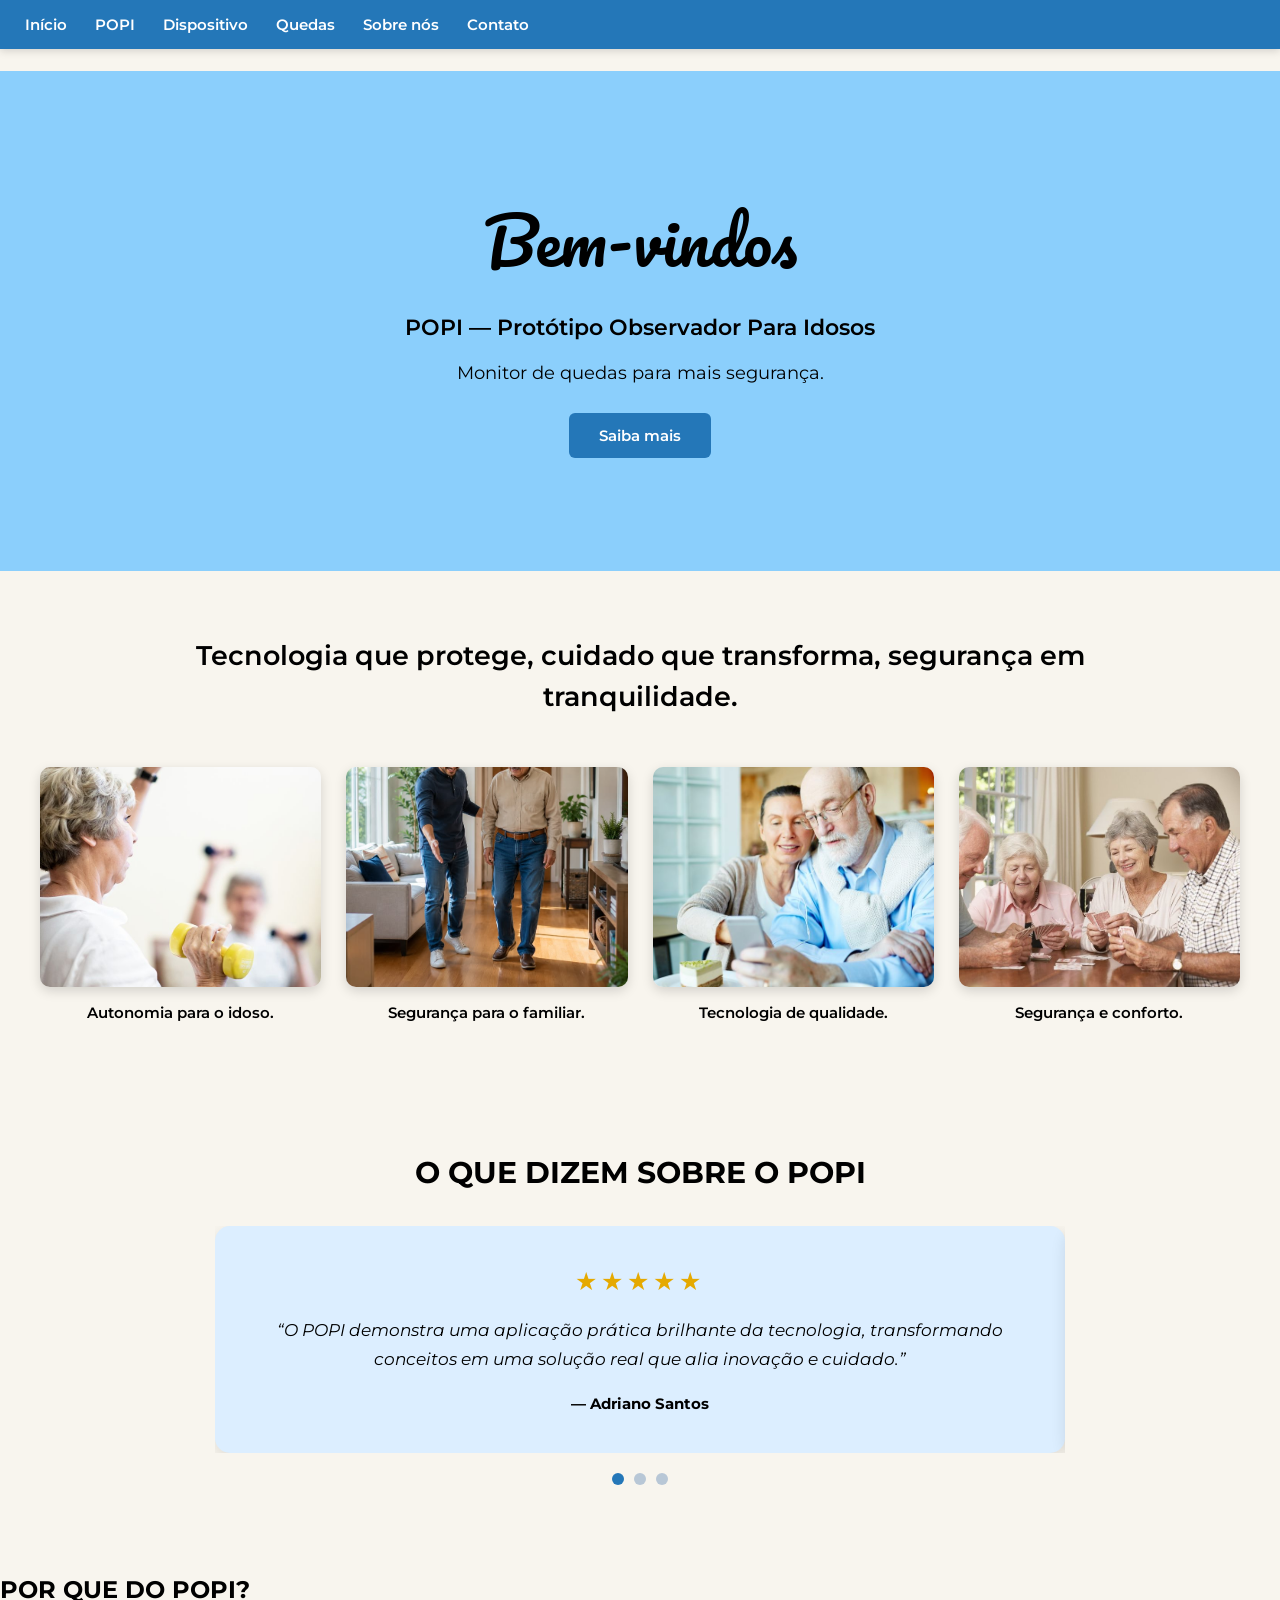
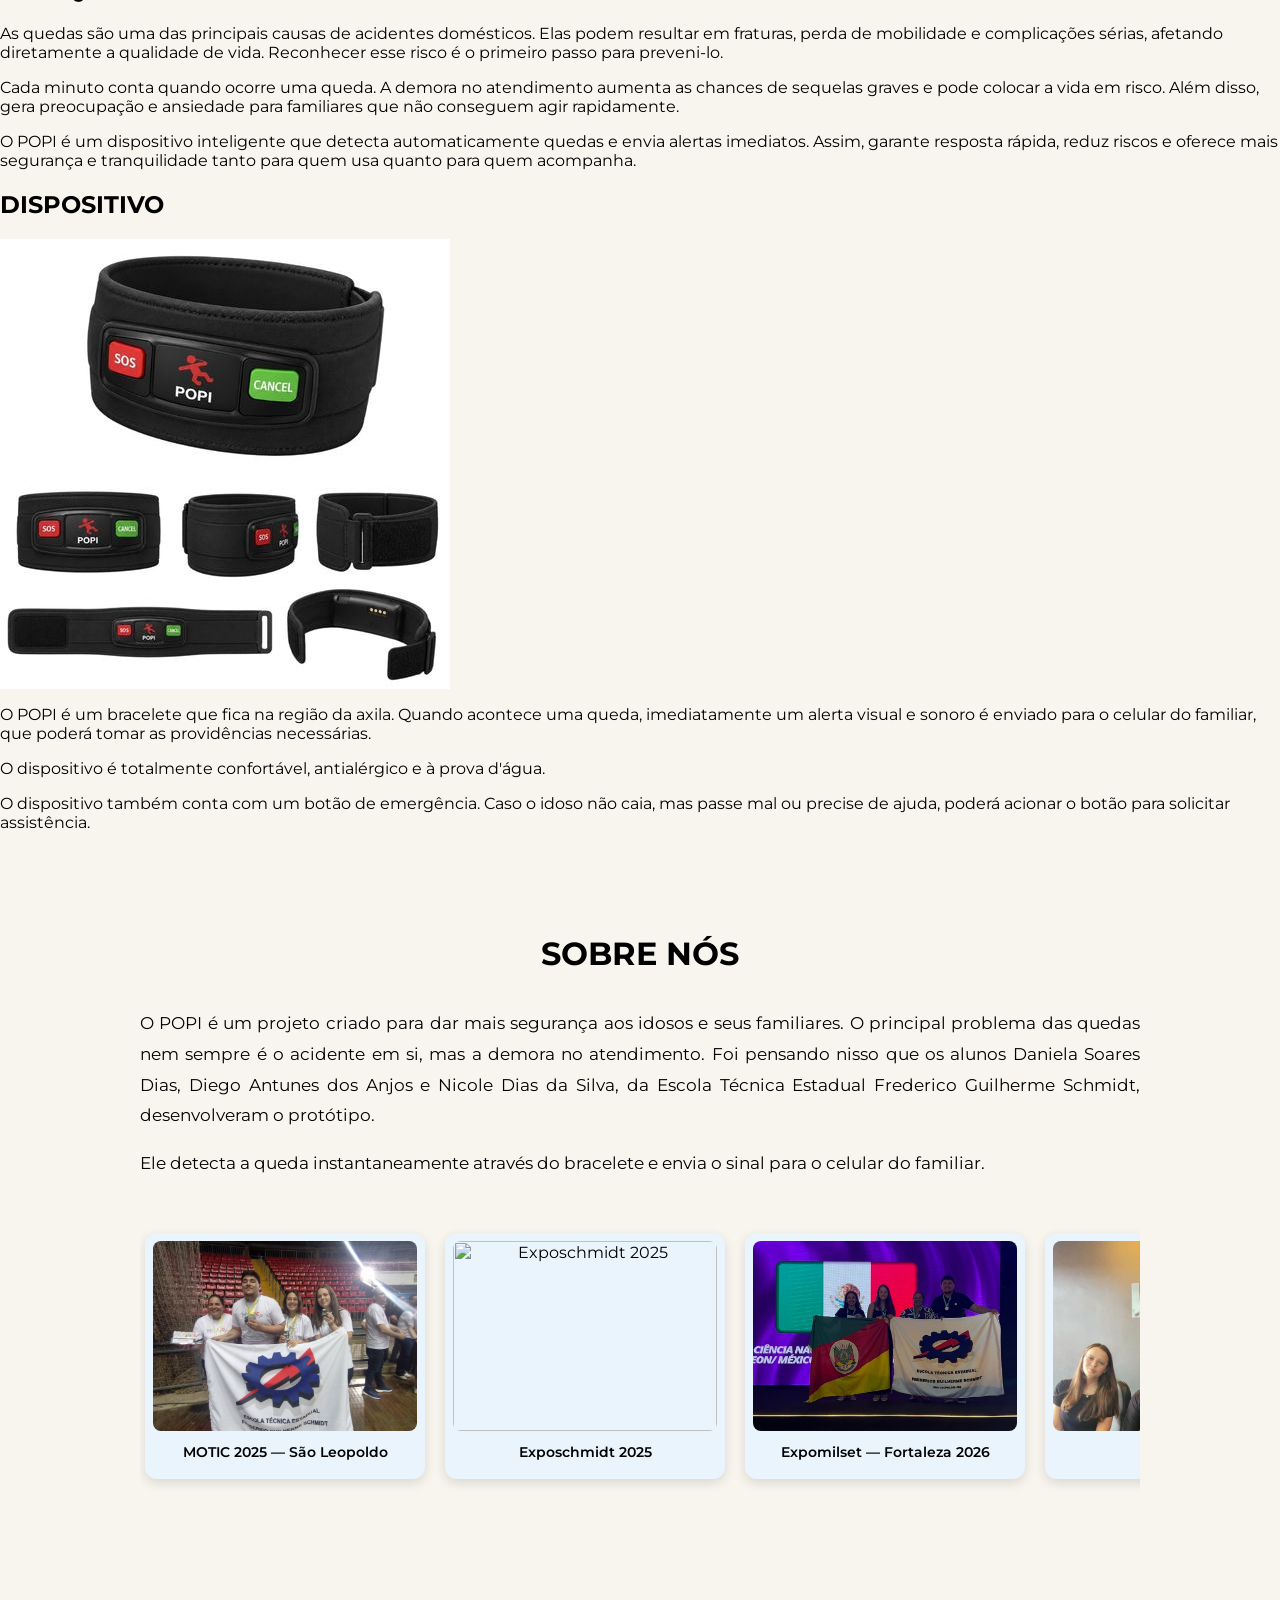
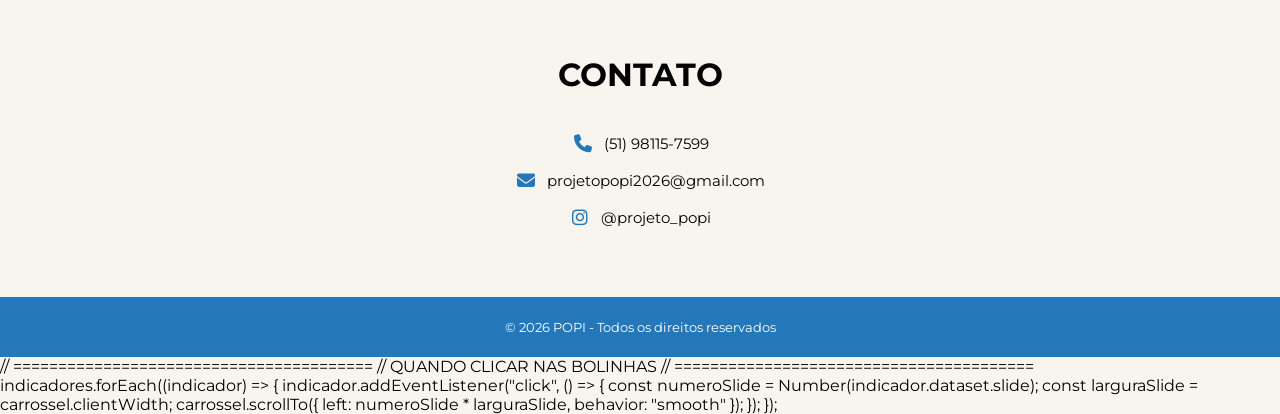
==== commit 2cfd395c: "Update index.html" ====
--- a/index.html
+++ b/index.html
@@ -934,21 +934,6 @@
 
 </section>
 
-  <!-- BOLINHAS -->
-
-  <div class="indicadores">
-
-    <button class="indicador ativo" data-slide="0"></button>
-
-    <button class="indicador" data-slide="1"></button>
-
-    <button class="indicador" data-slide="2"></button>
-
-  </div>
-
-
-</section>
-
 
   <!-- =========================
        POR QUE DO POPI?
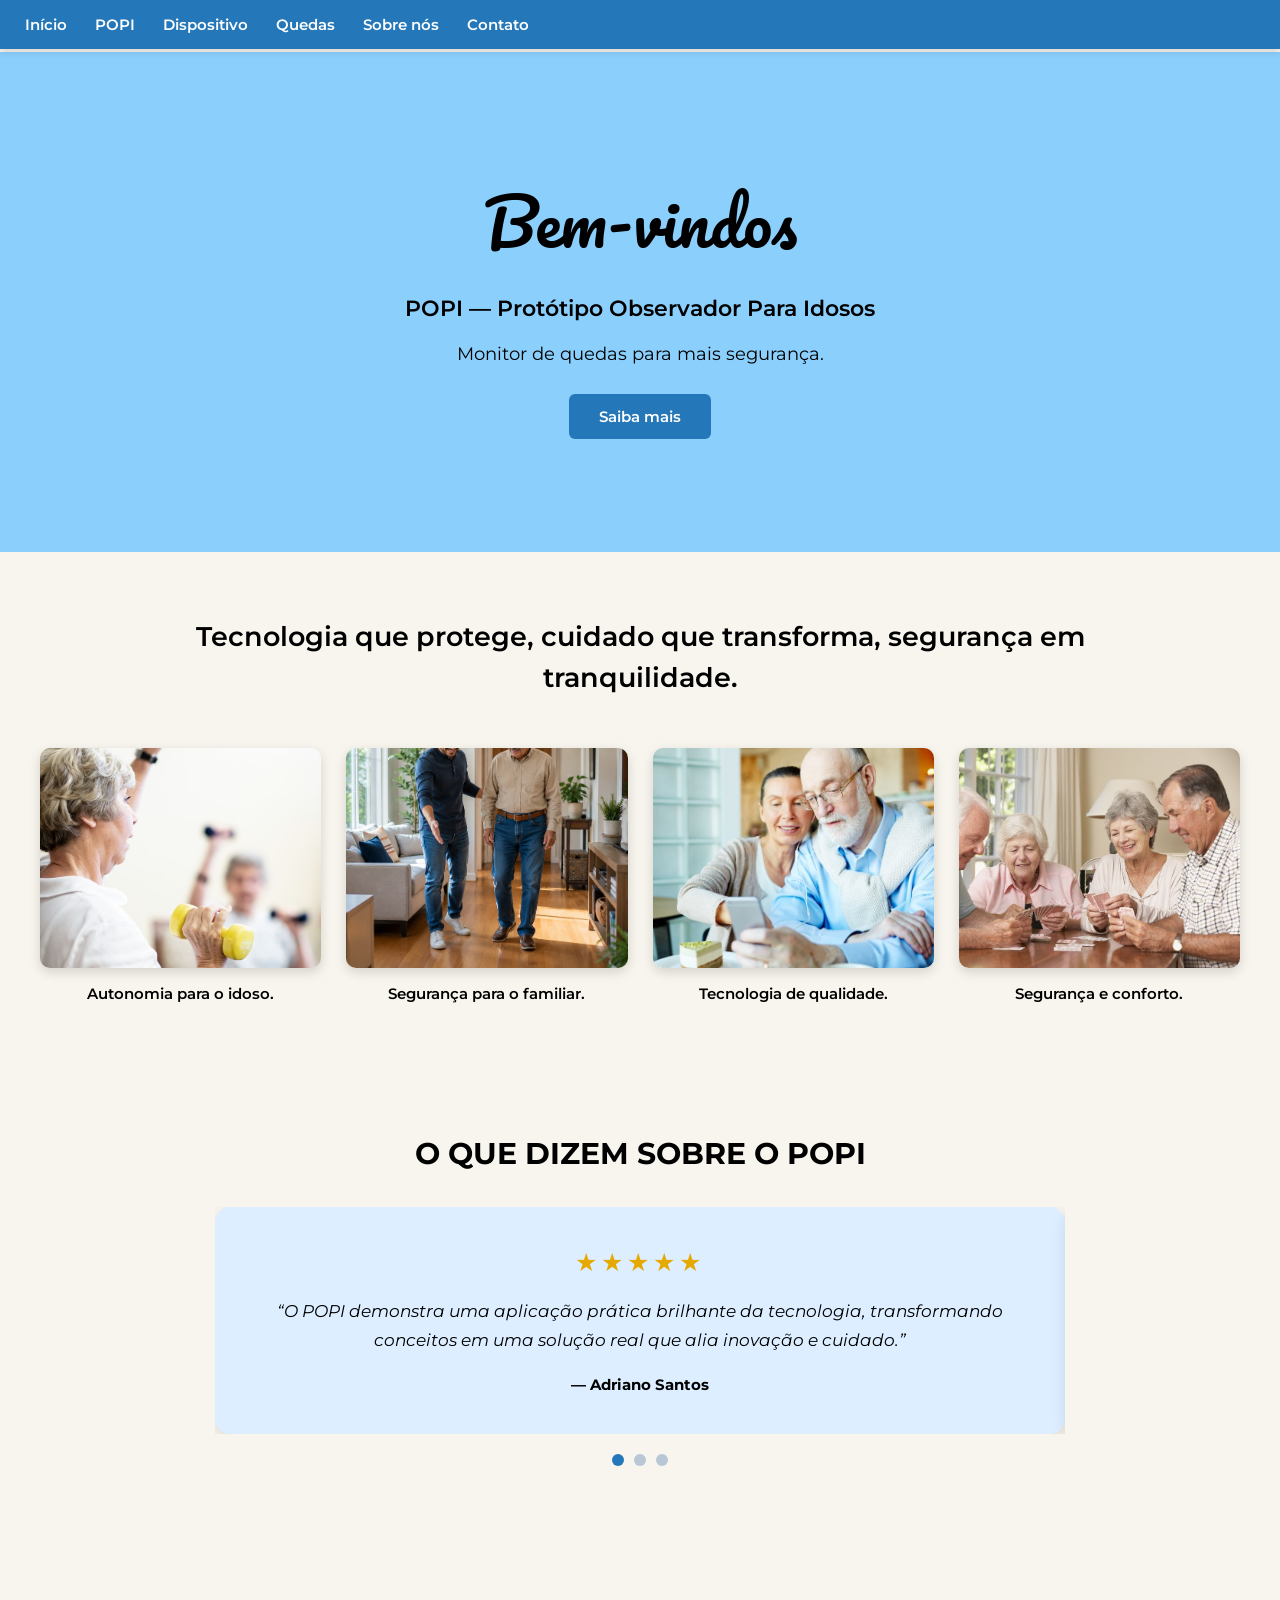
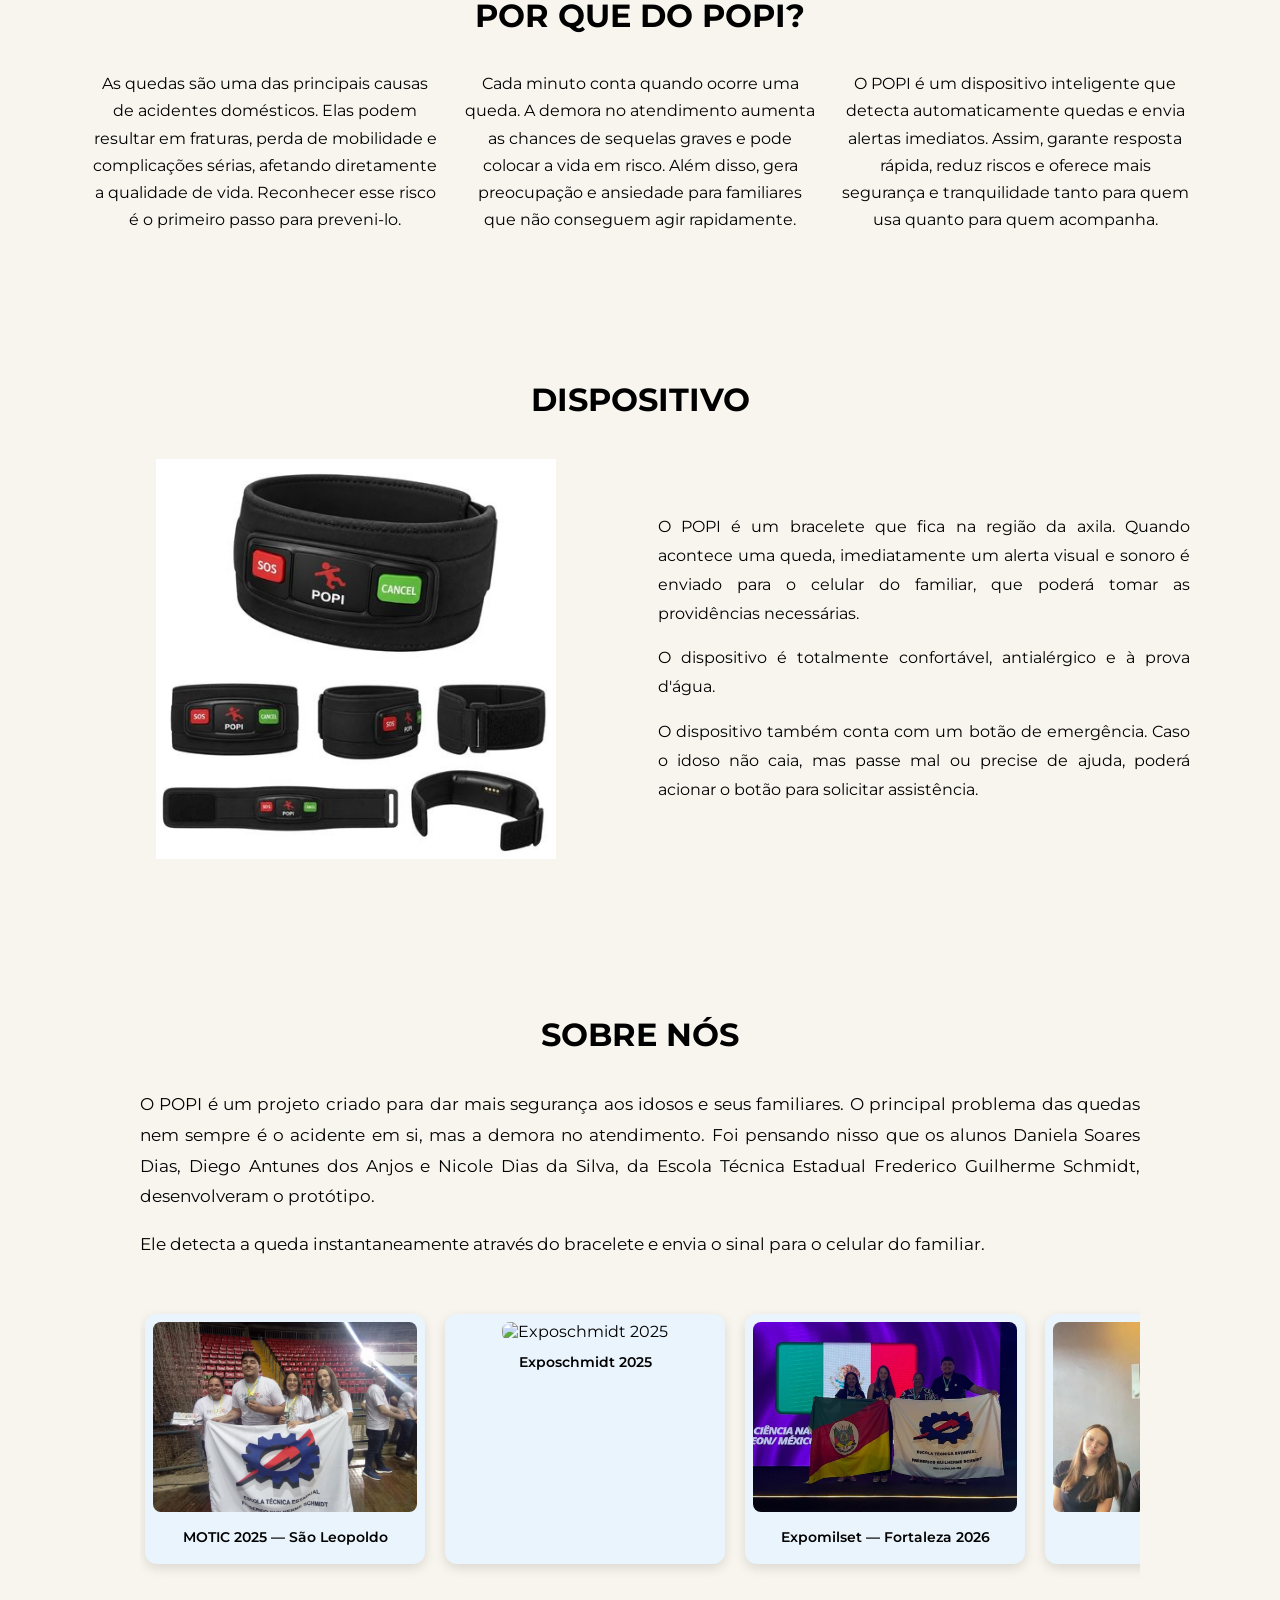
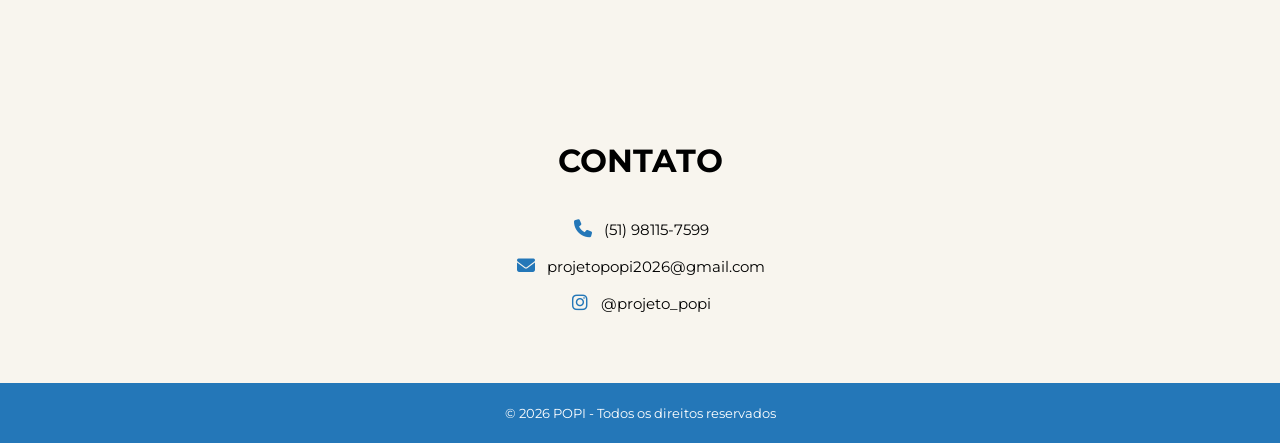
==== commit 0fb91015: "Update index.html" ====
--- a/index.html
+++ b/index.html
@@ -1,4 +1,3 @@
-```html
 <!DOCTYPE html>
 <html lang="pt-BR">
 
@@ -61,7 +60,6 @@
       list-style: none;
       margin: 0;
       padding: 0;
-
       display: flex;
       justify-content: flex-start;
       align-items: center;
@@ -88,23 +86,18 @@
        HERO
        ========================= */
 
-    
-.hero {
-    background-color: #8bcffc;
-    background-image: none;
-
-    height: 500px;
-    width: 100%;
-
-    display: flex;
-    justify-content: center;
-    align-items: center;
-
-    text-align: center;
-    position: relative;
-
-    margin-top: 52px;
-}
+    .hero {
+      background-color: #8bcffc;
+      background-image: none;
+      height: 500px;
+      width: 100%;
+      display: flex;
+      justify-content: center;
+      align-items: center;
+      text-align: center;
+      position: relative;
+      margin-top: 52px;
+    }
 
     .hero-content {
       max-width: 900px;
@@ -113,32 +106,25 @@
 
     .hero h1 {
       margin: 0;
-
       font-family: 'Pacifico', cursive;
       font-size: 64px;
       font-weight: 400;
-
       color: #000000;
     }
 
     .hero .subtitle {
       margin-top: 18px;
-
       font-size: 22px;
       font-weight: 600;
-
       color: #000000;
     }
 
     .hero .description {
       margin-top: 18px;
-
       font-size: 18px;
       line-height: 1.6;
-
       color: #000000;
     }
-    
 
     /* =========================
        BOTÃO
@@ -146,19 +132,14 @@
 
     .btn {
       display: inline-block;
-
       margin-top: 25px;
       padding: 13px 30px;
-
       background-color: #2477B8;
       color: white;
-
       text-decoration: none;
       border-radius: 6px;
-
       font-size: 15px;
       font-weight: 600;
-
       transition: 0.3s;
     }
 
@@ -173,20 +154,15 @@
 
     .destaques {
       background-color: #F8F5EE;
-
       padding: 65px 40px 40px;
-
       text-align: center;
     }
 
     .destaques-frase {
       max-width: 900px;
-
       margin: 0 auto 50px;
-
       font-size: 27px;
       font-weight: 600;
-
       line-height: 1.5;
     }
 
@@ -196,13 +172,9 @@
 
     .imagens-container {
       max-width: 1200px;
-
       margin: 0 auto;
-
       display: grid;
-
       grid-template-columns: repeat(4, 1fr);
-
       gap: 25px;
     }
 
@@ -213,14 +185,10 @@
     .imagem-item img {
       width: 100%;
       height: 220px;
-
       object-fit: cover;
       display: block;
-
       border-radius: 10px;
-
       box-shadow: 0 4px 12px rgba(0,0,0,0.15);
-
       transition: 0.3s;
     }
 
@@ -230,140 +198,182 @@
 
     .imagem-item p {
       margin-top: 15px;
-
       font-size: 15px;
       font-weight: 600;
-
       line-height: 1.5;
     }
 
-    
-/* =========================
-   AVALIAÇÕES
-   ========================= */
-
-.avaliacoes {
-  background-color: #F8F5EE;
-  padding: 50px 20px 70px;
-  text-align: center;
-}
-
-.avaliacoes-titulo {
-  font-size: 30px;
-  font-weight: 700;
-  margin-bottom: 35px;
-}
-
-/* CARROSSEL */
-
-.carrossel {
-  max-width: 850px;
-  margin: 0 auto;
-
-  display: flex;
-  overflow-x: auto;
-  overflow-y: hidden;
-
-  scroll-snap-type: x mandatory;
-  scroll-behavior: smooth;
-
-  scrollbar-width: none;
-}
-
-.carrossel::-webkit-scrollbar {
-  display: none;
-}
-
-/* CARD */
-
-.avaliacao {
-  flex: 0 0 100%;
-  min-width: 100%;
-
-  scroll-snap-align: center;
-
-  padding: 40px;
-
-  background-color: #DCEEFF;
-  border-radius: 15px;
-
-  box-shadow: 0 5px 15px rgba(0,0,0,0.10);
-
-  box-sizing: border-box;
-}
-
-.estrelas {
-  font-size: 25px;
-  color: #E5A900;
-  letter-spacing: 4px;
-  margin-bottom: 20px;
-}
-
-.avaliacao p {
-  margin: 0;
-  font-size: 17px;
-  line-height: 1.7;
-  font-style: italic;
-}
-
-.avaliacao strong {
-  display: block;
-  margin-top: 20px;
-  font-size: 15px;
-}
-
-/* BOLINHAS */
-
-.indicadores {
-  display: flex;
-  justify-content: center;
-  gap: 10px;
-  margin-top: 20px;
-}
-
-.indicador {
-  width: 12px;
-  height: 12px;
-
-  border: 0;
-  border-radius: 50%;
-
-  background: #B8C7D6;
-
-  cursor: pointer;
-}
-
-.indicador.ativo {
-  background: #2477B8;
-}
-    
-/* =========================
-   CELULARES
-   ========================= */
-
-@media (max-width: 600px) {
-  .avaliacoes {
-    padding: 35px 12px 50px;
-  }
-
-  .avaliacoes-titulo {
-    font-size: 24px;
-  }
-
-  .carrossel-container {
-    padding: 0 35px;
-  }
-
-  .avaliacao {
-    padding: 25px 15px;
-    min-height: 220px;
-  }
-
-  .avaliacao p {
-    font-size: 15px;
-  }
-
-}
+    /* =========================
+       AVALIAÇÕES
+       ========================= */
+
+    .avaliacoes {
+      background-color: #F8F5EE;
+      padding: 50px 20px 70px;
+      text-align: center;
+    }
+
+    .avaliacoes-titulo {
+      font-size: 30px;
+      font-weight: 700;
+      margin-bottom: 35px;
+    }
+
+    /* CARROSSEL */
+
+    .carrossel {
+      max-width: 850px;
+      margin: 0 auto;
+      display: flex;
+      overflow-x: auto;
+      overflow-y: hidden;
+      scroll-snap-type: x mandatory;
+      scroll-behavior: smooth;
+      scrollbar-width: none;
+    }
+
+    .carrossel::-webkit-scrollbar {
+      display: none;
+    }
+
+    /* CARD */
+
+    .avaliacao {
+      flex: 0 0 100%;
+      min-width: 100%;
+      scroll-snap-align: center;
+      padding: 40px;
+      background-color: #DCEEFF;
+      border-radius: 15px;
+      box-shadow: 0 5px 15px rgba(0,0,0,0.10);
+      box-sizing: border-box;
+    }
+
+    .estrelas {
+      font-size: 25px;
+      color: #E5A900;
+      letter-spacing: 4px;
+      margin-bottom: 20px;
+    }
+
+    .avaliacao p {
+      margin: 0;
+      font-size: 17px;
+      line-height: 1.7;
+      font-style: italic;
+    }
+
+    .avaliacao strong {
+      display: block;
+      margin-top: 20px;
+      font-size: 15px;
+    }
+
+    /* BOLINHAS */
+
+    .indicadores {
+      display: flex;
+      justify-content: center;
+      gap: 10px;
+      margin-top: 20px;
+    }
+
+    .indicador {
+      width: 12px;
+      height: 12px;
+      border: 0;
+      border-radius: 50%;
+      background: #B8C7D6;
+      cursor: pointer;
+    }
+
+    .indicador.ativo {
+      background: #2477B8;
+    }
+
+    /* =========================
+       POR QUE DO POPI?
+       ========================= */
+
+    .porque-popi {
+      display: block;
+      width: 100%;
+      max-width: none;
+      margin: 0 auto;
+      padding: 60px 20px;
+      text-align: center;
+    }
+
+    .porque-popi .porque-titulo {
+      display: block;
+      width: 100%;
+      max-width: 1100px;
+      margin: 0 auto 35px;
+      text-align: center;
+      font-size: 32px;
+      font-weight: 700;
+    }
+
+    .porque-container {
+      display: grid;
+      grid-template-columns: repeat(3, minmax(0, 1fr));
+      align-items: stretch;
+      justify-content: center;
+      gap: 25px;
+      width: 100%;
+      max-width: 1100px;
+      margin: 0 auto;
+    }
+
+    .porque-item {
+      min-width: 0;
+      text-align: center;
+    }
+
+    .porque-item p {
+      margin: 0;
+      text-align: center;
+      line-height: 1.7;
+    }
+
+    /* =========================
+       DISPOSITIVO
+       ========================= */
+
+    .dispositivo {
+      padding: 60px 40px 70px;
+      text-align: center;
+    }
+
+    .dispositivo h2 {
+      font-size: 32px;
+      font-weight: 700;
+      margin-bottom: 40px;
+      text-transform: uppercase;
+    }
+
+    .dispositivo-container {
+      display: grid;
+      grid-template-columns: 1fr 1fr;
+      align-items: center;
+      gap: 35px;
+      max-width: 1100px;
+      margin: 0 auto;
+    }
+
+    .dispositivo-imagem img {
+      display: block;
+      width: 100%;
+      max-height: 400px;
+      object-fit: contain;
+      border-radius: 10px;
+    }
+
+    .dispositivo-texto {
+      font-size: 16px;
+      line-height: 1.8;
+      text-align: justify;
+    }
 
     /* =========================
        SOBRE NÓS
@@ -371,28 +381,21 @@
 
     .sobre-nos {
       padding: 60px 40px 70px;
-
       text-align: center;
     }
 
     .sobre-nos h2 {
       margin-bottom: 35px;
-
       font-size: 32px;
       font-weight: 700;
-
       text-transform: uppercase;
     }
 
     .sobre-nos-texto {
       max-width: 1000px;
-
       margin: 0 auto 45px;
-
       font-size: 17px;
-
       line-height: 1.8;
-
       text-align: justify;
     }
 
@@ -402,19 +405,12 @@
 
     .feiras-carrossel {
       max-width: 1000px;
-
       margin: 0 auto;
-
       display: flex;
-
       gap: 20px;
-
       overflow-x: auto;
-
       scroll-snap-type: x mandatory;
-
       scrollbar-width: none;
-
       padding: 10px 5px 20px;
     }
 
@@ -424,35 +420,24 @@
 
     .feira-item {
       flex: 0 0 280px;
-
       scroll-snap-align: center;
-
       background-color: #EAF4FC;
-
       border-radius: 12px;
-
       padding: 8px;
-
       box-shadow: 0 4px 12px rgba(0,0,0,0.12);
     }
 
     .feira-item img {
       width: 100%;
-
       height: 190px;
-
       object-fit: cover;
-
       border-radius: 8px;
     }
 
     .feira-item p {
       margin: 12px 5px 8px;
-
       font-size: 14px;
-
       font-weight: 600;
-
       line-height: 1.4;
     }
 
@@ -462,56 +447,41 @@
 
     .contato {
       padding: 60px 20px 70px;
-
       text-align: center;
     }
 
     .contato h2 {
       margin-bottom: 40px;
-
       font-size: 32px;
       font-weight: 700;
-
       text-transform: uppercase;
     }
 
     .contatos-container {
       display: flex;
-
       flex-direction: column;
-
       align-items: center;
-
       justify-content: center;
-
       gap: 18px;
     }
 
     .contato-item {
       display: flex;
-
       align-items: center;
-
       justify-content: center;
-
       gap: 10px;
-
       font-size: 15px;
     }
 
     .contato-item i {
       width: 22px;
-
       font-size: 18px;
-
       color: #2477B8;
-
       text-align: center;
     }
 
     .contato-item a {
       color: #000000;
-
       text-decoration: none;
     }
 
@@ -525,17 +495,13 @@
 
     footer {
       background-color: #2477B8;
-
       color: white;
-
-      text-align: center;
-
+      text-align: center;
       padding: 22px;
     }
 
     footer p {
       margin: 0;
-
       font-size: 13px;
     }
 
@@ -551,13 +517,12 @@
 
       .porque-container {
         grid-template-columns: 1fr;
-
         max-width: 750px;
+        gap: 25px;
       }
 
       .dispositivo-container {
         grid-template-columns: 0.9fr 1.1fr;
-
         gap: 20px;
       }
 
@@ -579,9 +544,7 @@
 
       nav ul {
         justify-content: center;
-
         flex-wrap: wrap;
-
         gap: 8px 13px;
       }
 
@@ -591,7 +554,6 @@
 
       .hero {
         height: 450px;
-
         margin-top: 70px;
       }
 
@@ -613,13 +575,11 @@
 
       .destaques-frase {
         font-size: 21px;
-
         margin-bottom: 35px;
       }
 
       .imagens-container {
         grid-template-columns: 1fr;
-
         gap: 35px;
       }
 
@@ -631,9 +591,12 @@
         padding: 30px 15px 60px;
       }
 
+      .avaliacoes-titulo {
+        font-size: 24px;
+      }
+
       .avaliacao {
         padding: 30px 20px;
-
         min-height: 280px;
       }
 
@@ -641,12 +604,38 @@
         font-size: 15px;
       }
 
+      /* POR QUE DO POPI: CENTRALIZADO NO CELULAR */
+
       .porque-popi {
+        width: 100%;
         padding: 50px 20px 60px;
-      }
-
-      .porque-popi h2 {
+        text-align: center;
+      }
+
+      .porque-popi .porque-titulo {
+        width: 100%;
+        margin: 0 auto 30px;
         font-size: 26px;
+        text-align: center;
+      }
+
+      .porque-container {
+        display: grid;
+        grid-template-columns: 1fr;
+        width: 100%;
+        max-width: 450px;
+        margin: 0 auto;
+        gap: 25px;
+        justify-items: center;
+      }
+
+      .porque-item {
+        width: 100%;
+        text-align: center;
+      }
+
+      .porque-item p {
+        text-align: center;
       }
 
       .dispositivo {
@@ -655,15 +644,12 @@
 
       .dispositivo h2 {
         font-size: 26px;
-
         margin-bottom: 30px;
       }
 
       .dispositivo-container {
         grid-template-columns: 0.85fr 1.15fr;
-
         gap: 12px;
-
         align-items: center;
       }
 
@@ -673,7 +659,6 @@
 
       .dispositivo-texto {
         font-size: 11px;
-
         line-height: 1.5;
       }
 
@@ -687,7 +672,6 @@
 
       .sobre-nos-texto {
         font-size: 14px;
-
         text-align: left;
       }
 
@@ -709,16 +693,13 @@
 
 </head>
 
-
 <body>
-
 
   <!-- =========================
        CABEÇALHO
        ========================= -->
 
   <nav>
-
     <ul>
 
       <li>
@@ -746,9 +727,7 @@
       </li>
 
     </ul>
-
   </nav>
-
 
   <!-- =========================
        INÍCIO
@@ -758,9 +737,7 @@
 
     <div class="hero-content">
 
-      <h1>
-        Bem-vindos
-      </h1>
+      <h1>Bem-vindos</h1>
 
       <div class="subtitle">
         POPI — Protótipo Observador Para Idosos
@@ -770,14 +747,13 @@
         Monitor de quedas para mais segurança.
       </div>
 
-     <a href="quedas.html" class="btn">
-  Saiba mais
-</a>
+      <a href="quedas.html" class="btn">
+        Saiba mais
+      </a>
 
     </div>
 
   </section>
-
 
   <!-- =========================
        POPI
@@ -786,15 +762,11 @@
   <section class="destaques" id="popi">
 
     <div class="destaques-frase">
-
       Tecnologia que protege, cuidado que transforma,
       segurança em tranquilidade.
-
     </div>
 
-
     <div class="imagens-container">
-
 
       <div class="imagem-item">
 
@@ -803,12 +775,9 @@
           alt="Autonomia para o idoso"
         >
 
-        <p>
-          Autonomia para o idoso.
-        </p>
-
-      </div>
-
+        <p>Autonomia para o idoso.</p>
+
+      </div>
 
       <div class="imagem-item">
 
@@ -817,12 +786,9 @@
           alt="Segurança para o familiar"
         >
 
-        <p>
-          Segurança para o familiar.
-        </p>
-
-      </div>
-
+        <p>Segurança para o familiar.</p>
+
+      </div>
 
       <div class="imagem-item">
 
@@ -831,12 +797,9 @@
           alt="Tecnologia de qualidade"
         >
 
-        <p>
-          Tecnologia de qualidade.
-        </p>
-
-      </div>
-
+        <p>Tecnologia de qualidade.</p>
+
+      </div>
 
       <div class="imagem-item">
 
@@ -845,109 +808,104 @@
           alt="Segurança e conforto"
         >
 
+        <p>Segurança e conforto.</p>
+
+      </div>
+
+    </div>
+
+  </section>
+
+  <!-- =========================
+       AVALIAÇÕES
+       ========================= -->
+
+  <section class="avaliacoes">
+
+    <h2 class="avaliacoes-titulo">
+      O QUE DIZEM SOBRE O POPI
+    </h2>
+
+    <div class="carrossel" id="carrosselAvaliacoes">
+
+      <div class="avaliacao">
+
+        <div class="estrelas">★★★★★</div>
+
         <p>
-          Segurança e conforto.
+          “O POPI demonstra uma aplicação prática brilhante
+          da tecnologia, transformando conceitos em uma solução
+          real que alia inovação e cuidado.”
         </p>
 
+        <strong>— Adriano Santos</strong>
+
+      </div>
+
+      <div class="avaliacao">
+
+        <div class="estrelas">★★★★★</div>
+
+        <p>
+          “Com o POPI, o acompanhamento da saúde ganha um
+          aliado confiável, trazendo mais segurança tanto para
+          o paciente quanto para quem cuida.”
+        </p>
+
+        <strong>— Adriana</strong>
+
+      </div>
+
+      <div class="avaliacao">
+
+        <div class="estrelas">★★★★★</div>
+
+        <p>
+          “O POPI me dá tranquilidade no dia a dia, sabendo
+          que existe uma tecnologia cuidando de quem eu amo.”
+        </p>
+
+        <strong>— José</strong>
+
       </div>
 
     </div>
 
+    <div class="indicadores">
+
+      <button
+        class="indicador ativo"
+        data-slide="0"
+        aria-label="Ver primeira avaliação"
+      ></button>
+
+      <button
+        class="indicador"
+        data-slide="1"
+        aria-label="Ver segunda avaliação"
+      ></button>
+
+      <button
+        class="indicador"
+        data-slide="2"
+        aria-label="Ver terceira avaliação"
+      ></button>
+
+    </div>
+
   </section>
-
-  <!-- =========================
-     AVALIAÇÕES
-     ========================= -->
-
-<section class="avaliacoes">
-
-  <h2 class="avaliacoes-titulo">
-    O QUE DIZEM SOBRE O POPI
-  </h2>
-
-  <div class="carrossel" id="carrosselAvaliacoes">
-
-    <div class="avaliacao">
-
-      <div class="estrelas">
-        ★★★★★
-      </div>
-
-      <p>
-        “O POPI demonstra uma aplicação prática brilhante
-        da tecnologia, transformando conceitos em uma solução
-        real que alia inovação e cuidado.”
-      </p>
-
-      <strong>
-        — Adriano Santos
-      </strong>
-
-    </div>
-
-    <div class="avaliacao">
-
-      <div class="estrelas">
-        ★★★★★
-      </div>
-
-      <p>
-        “Com o POPI, o acompanhamento da saúde ganha um
-        aliado confiável, trazendo mais segurança tanto para
-        o paciente quanto para quem cuida.”
-      </p>
-
-      <strong>
-        — Adriana
-      </strong>
-
-    </div>
-
-    <div class="avaliacao">
-
-      <div class="estrelas">
-        ★★★★★
-      </div>
-
-      <p>
-        “O POPI me dá tranquilidade no dia a dia, sabendo
-        que existe uma tecnologia cuidando de quem eu amo.”
-      </p>
-
-      <strong>
-        — José
-      </strong>
-
-    </div>
-
-  </div>
-
-  <div class="indicadores">
-
-    <button class="indicador ativo" data-slide="0"></button>
-
-    <button class="indicador" data-slide="1"></button>
-
-    <button class="indicador" data-slide="2"></button>
-
-  </div>
-
-</section>
-
 
   <!-- =========================
        POR QUE DO POPI?
        ========================= -->
 
-  <section class="porque-popi">
-
-    <h2>
+  <section class="porque-popi" id="porque-popi">
+
+    <h2 class="porque-titulo">
       POR QUE DO POPI?
     </h2>
 
-
     <div class="porque-container">
-
 
       <div class="porque-item">
 
@@ -961,7 +919,6 @@
 
       </div>
 
-
       <div class="porque-item">
 
         <p>
@@ -974,7 +931,6 @@
 
       </div>
 
-
       <div class="porque-item">
 
         <p>
@@ -987,11 +943,9 @@
 
       </div>
 
-
     </div>
 
   </section>
-
 
   <!-- =========================
        DISPOSITIVO
@@ -999,13 +953,9 @@
 
   <section class="dispositivo" id="dispositivo">
 
-    <h2>
-      DISPOSITIVO
-    </h2>
-
+    <h2>DISPOSITIVO</h2>
 
     <div class="dispositivo-container">
-
 
       <div class="dispositivo-imagem">
 
@@ -1015,7 +965,6 @@
         >
 
       </div>
-
 
       <div class="dispositivo-texto">
 
@@ -1043,17 +992,13 @@
 
   </section>
 
-
   <!-- =========================
        SOBRE NÓS
        ========================= -->
 
   <section class="sobre-nos" id="sobre">
 
-    <h2>
-      SOBRE NÓS
-    </h2>
-
+    <h2>SOBRE NÓS</h2>
 
     <div class="sobre-nos-texto">
 
@@ -1067,7 +1012,6 @@
         o protótipo.
       </p>
 
-
       <p>
         Ele detecta a queda instantaneamente através do bracelete
         e envia o sinal para o celular do familiar.
@@ -1075,11 +1019,9 @@
 
     </div>
 
-
     <!-- CARROSSEL DAS FEIRAS -->
 
     <div class="feiras-carrossel">
-
 
       <div class="feira-item">
 
@@ -1088,12 +1030,9 @@
           alt="MOTIC 2025 São Leopoldo"
         >
 
-        <p>
-          MOTIC 2025 — São Leopoldo
-        </p>
-
-      </div>
-
+        <p>MOTIC 2025 — São Leopoldo</p>
+
+      </div>
 
       <div class="feira-item">
 
@@ -1102,12 +1041,9 @@
           alt="Exposchmidt 2025"
         >
 
-        <p>
-          Exposchmidt 2025
-        </p>
-
-      </div>
-
+        <p>Exposchmidt 2025</p>
+
+      </div>
 
       <div class="feira-item">
 
@@ -1116,12 +1052,9 @@
           alt="Expomilset Fortaleza 2026"
         >
 
-        <p>
-          Expomilset — Fortaleza 2026
-        </p>
-
-      </div>
-
+        <p>Expomilset — Fortaleza 2026</p>
+
+      </div>
 
       <div class="feira-item">
 
@@ -1130,12 +1063,9 @@
           alt="IBTEC"
         >
 
-        <p>
-          IBTEC
-        </p>
-
-      </div>
-
+        <p>IBTEC</p>
+
+      </div>
 
       <div class="feira-item">
 
@@ -1144,17 +1074,13 @@
           alt="Pré-incubação Liberato 2026"
         >
 
-        <p>
-          Pré-incubação Liberato 2026
-        </p>
-
-      </div>
-
+        <p>Pré-incubação Liberato 2026</p>
+
+      </div>
 
     </div>
 
   </section>
-
 
   <!-- =========================
        CONTATO
@@ -1162,13 +1088,9 @@
 
   <section class="contato" id="contato">
 
-    <h2>
-      CONTATO
-    </h2>
-
+    <h2>CONTATO</h2>
 
     <div class="contatos-container">
-
 
       <div class="contato-item">
 
@@ -1180,7 +1102,6 @@
 
       </div>
 
-
       <div class="contato-item">
 
         <i class="fa-solid fa-envelope"></i>
@@ -1191,7 +1112,6 @@
 
       </div>
 
-
       <div class="contato-item">
 
         <i class="fa-brands fa-instagram"></i>
@@ -1199,17 +1119,16 @@
         <a
           href="https://www.instagram.com/projeto_popi/"
           target="_blank"
+          rel="noopener noreferrer"
         >
           @projeto_popi
         </a>
 
       </div>
 
-
     </div>
 
   </section>
-
 
   <!-- =========================
        RODAPÉ
@@ -1223,71 +1142,55 @@
 
   </footer>
 
-// ========================================
-// QUANDO CLICAR NAS BOLINHAS
-// ========================================
-
-indicadores.forEach((indicador) => {
-
-  indicador.addEventListener("click", () => {
-
-    const numeroSlide = Number(indicador.dataset.slide);
-
-    const larguraSlide = carrossel.clientWidth;
-
-    carrossel.scrollTo({
-
-      left: numeroSlide * larguraSlide,
-
-      behavior: "smooth"
+  <!-- =========================
+       JAVASCRIPT DO CARROSSEL
+       DE AVALIAÇÕES
+       ========================= -->
+
+  <script>
+
+    const carrossel =
+      document.getElementById("carrosselAvaliacoes");
+
+    const indicadores =
+      document.querySelectorAll(".indicador");
+
+    indicadores.forEach((indicador) => {
+
+      indicador.addEventListener("click", () => {
+
+        const slide =
+          Number(indicador.dataset.slide);
+
+        carrossel.scrollTo({
+          left: slide * carrossel.clientWidth,
+          behavior: "smooth"
+        });
+
+      });
 
     });
 
-  });
-
-});
-
-
-<script>
-
-const carrossel =
-document.getElementById("carrosselAvaliacoes");
-
-const indicadores =
-document.querySelectorAll(".indicador");
-
-indicadores.forEach((indicador) => {
-
-  indicador.addEventListener("click", () => {
-
-    const slide =
-    Number(indicador.dataset.slide);
-
-    carrossel.scrollTo({
-      left: slide * carrossel.clientWidth,
-      behavior: "smooth"
+    carrossel.addEventListener("scroll", () => {
+
+      const slideAtual = Math.round(
+        carrossel.scrollLeft /
+        carrossel.clientWidth
+      );
+
+      indicadores.forEach((indicador, index) => {
+
+        indicador.classList.toggle(
+          "ativo",
+          index === slideAtual
+        );
+
+      });
+
     });
 
-  });
-
-});
-
-carrossel.addEventListener("scroll", () => {
-
-  const slideAtual = Math.round(
-    carrossel.scrollLeft /
-    carrossel.clientWidth
-  );
-
-  indicadores.forEach((indicador, index) => {
-
-    indicador.classList.toggle(
-      "ativo",
-      index === slideAtual
-    );
-
-  });
-
-});
-
-</script>
+  </script>
+
+</body>
+
+</html>
